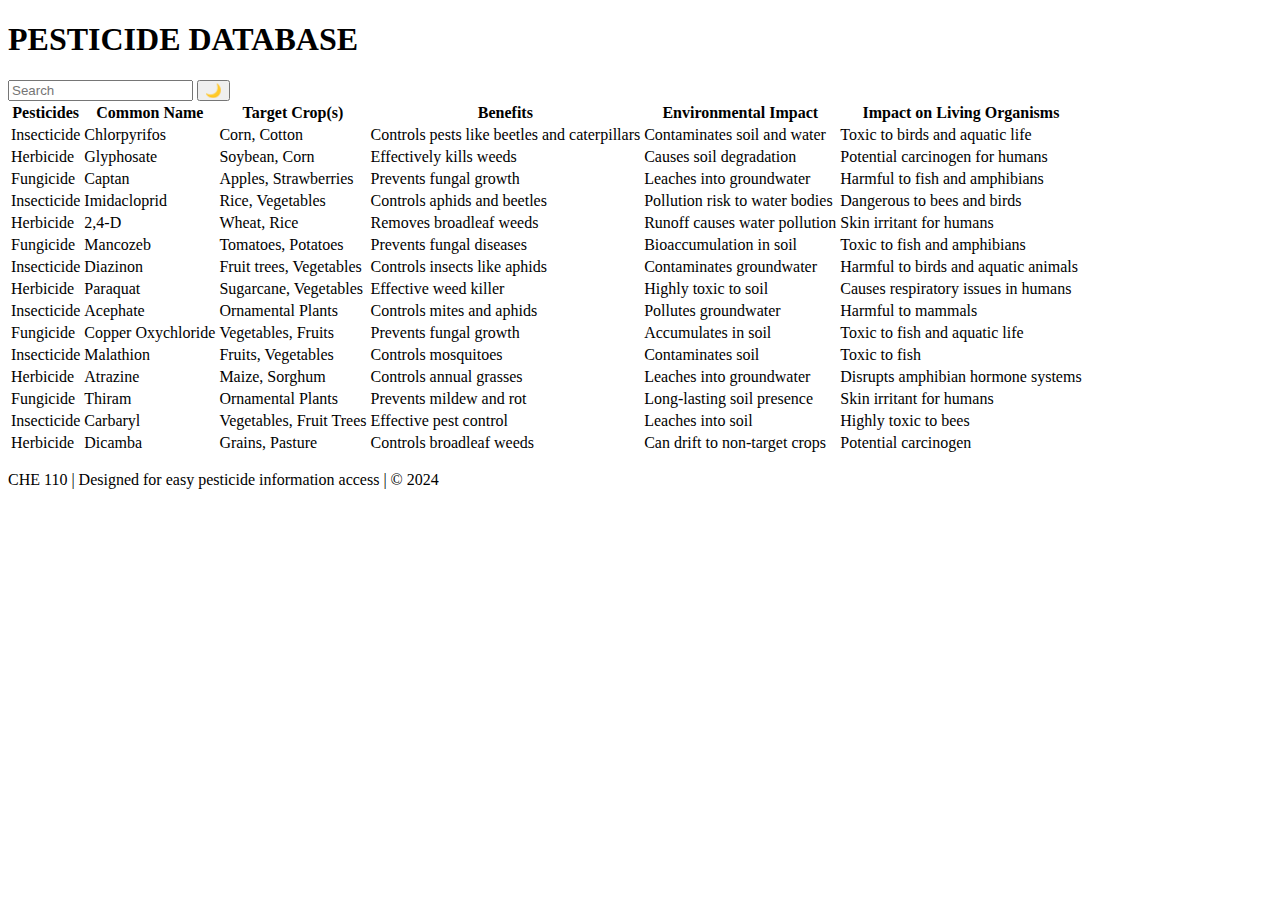
==== index.html @ 9d792dbb "added index.html" ====
<!DOCTYPE html>
<html lang="en">

<head>
    <meta charset="UTF-8">
    <meta name="viewport" content="width=device-width, initial-scale=1.0">
    <title>Search Database</title>
    <link rel="stylesheet" href="style.css">
    <link href="https://fonts.googleapis.com/css2?family=Roboto:wght@400;500;700&family=Poppins:wght@300;500;700&display=swap" rel="stylesheet">
</head>

<body onload="pageLoadAnimation()">

    <header id="header">
        <div class="header-content">
            <div class="header-left">
                <h1>PESTICIDE DATABASE</h1>
            </div>
            <div class="header-right">
                <input type="text" id="search" placeholder="Search" onkeyup="filterTable()">
                <button id="theme-toggle" onclick="toggleTheme()">🌙</button>
            </div>
        </div>
    </header>

    <main id="main-content" class="container">
        <table id="pesticideTable">
            <thead>
                <tr>
                    <th>Pesticides</th>
                    <th>Common Name</th>
                    <th>Target Crop(s)</th>
                    <th>Benefits</th>
                    <th>Environmental Impact</th>
                    <th>Impact on Living Organisms</th>
                </tr>
            </thead>
            <tbody>
                <!-- Pesticide Data -->
                <tr>
                    <td>Insecticide</td>
                    <td>Chlorpyrifos</td>
                    <td>Corn, Cotton</td>
                    <td>Controls pests like beetles and caterpillars</td>
                    <td>Contaminates soil and water</td>
                    <td>Toxic to birds and aquatic life</td>
                </tr>
                <tr>
                    <td>Herbicide</td>
                    <td>Glyphosate</td>
                    <td>Soybean, Corn</td>
                    <td>Effectively kills weeds</td>
                    <td>Causes soil degradation</td>
                    <td>Potential carcinogen for humans</td>
                </tr>
                <tr>
                    <td>Fungicide</td>
                    <td>Captan</td>
                    <td>Apples, Strawberries</td>
                    <td>Prevents fungal growth</td>
                    <td>Leaches into groundwater</td>
                    <td>Harmful to fish and amphibians</td>
                </tr>
                <tr>
                    <td>Insecticide</td>
                    <td>Imidacloprid</td>
                    <td>Rice, Vegetables</td>
                    <td>Controls aphids and beetles</td>
                    <td>Pollution risk to water bodies</td>
                    <td>Dangerous to bees and birds</td>
                </tr>
                <tr>
                    <td>Herbicide</td>
                    <td>2,4-D</td>
                    <td>Wheat, Rice</td>
                    <td>Removes broadleaf weeds</td>
                    <td>Runoff causes water pollution</td>
                    <td>Skin irritant for humans</td>
                </tr>
                <tr>
                    <td>Fungicide</td>
                    <td>Mancozeb</td>
                    <td>Tomatoes, Potatoes</td>
                    <td>Prevents fungal diseases</td>
                    <td>Bioaccumulation in soil</td>
                    <td>Toxic to fish and amphibians</td>
                </tr>
                <tr>
                    <td>Insecticide</td>
                    <td>Diazinon</td>
                    <td>Fruit trees, Vegetables</td>
                    <td>Controls insects like aphids</td>
                    <td>Contaminates groundwater</td>
                    <td>Harmful to birds and aquatic animals</td>
                </tr>
                <tr>
                    <td>Herbicide</td>
                    <td>Paraquat</td>
                    <td>Sugarcane, Vegetables</td>
                    <td>Effective weed killer</td>
                    <td>Highly toxic to soil</td>
                    <td>Causes respiratory issues in humans</td>
                </tr>
                <tr>
                    <td>Insecticide</td>
                    <td>Acephate</td>
                    <td>Ornamental Plants</td>
                    <td>Controls mites and aphids</td>
                    <td>Pollutes groundwater</td>
                    <td>Harmful to mammals</td>
                </tr>
                <tr>
                    <td>Fungicide</td>
                    <td>Copper Oxychloride</td>
                    <td>Vegetables, Fruits</td>
                    <td>Prevents fungal growth</td>
                    <td>Accumulates in soil</td>
                    <td>Toxic to fish and aquatic life</td>
                </tr>
                <tr>
                    <td>Insecticide</td>
                    <td>Malathion</td>
                    <td>Fruits, Vegetables</td>
                    <td>Controls mosquitoes</td>
                    <td>Contaminates soil</td>
                    <td>Toxic to fish</td>
                </tr>
                <tr>
                    <td>Herbicide</td>
                    <td>Atrazine</td>
                    <td>Maize, Sorghum</td>
                    <td>Controls annual grasses</td>
                    <td>Leaches into groundwater</td>
                    <td>Disrupts amphibian hormone systems</td>
                </tr>
                <tr>
                    <td>Fungicide</td>
                    <td>Thiram</td>
                    <td>Ornamental Plants</td>
                    <td>Prevents mildew and rot</td>
                    <td>Long-lasting soil presence</td>
                    <td>Skin irritant for humans</td>
                </tr>
                <tr>
                    <td>Insecticide</td>
                    <td>Carbaryl</td>
                    <td>Vegetables, Fruit Trees</td>
                    <td>Effective pest control</td>
                    <td>Leaches into soil</td>
                    <td>Highly toxic to bees</td>
                </tr>
                <tr>
                    <td>Herbicide</td>
                    <td>Dicamba</td>
                    <td>Grains, Pasture</td>
                    <td>Controls broadleaf weeds</td>
                    <td>Can drift to non-target crops</td>
                    <td>Potential carcinogen</td>
                </tr>
            </tbody>
        </table>
    </main>

    <footer id="footer">
        <p>CHE 110 | Designed for easy pesticide information access | © 2024</p>
    </footer>

    <script src="script.js"></script>
</body>

</html>
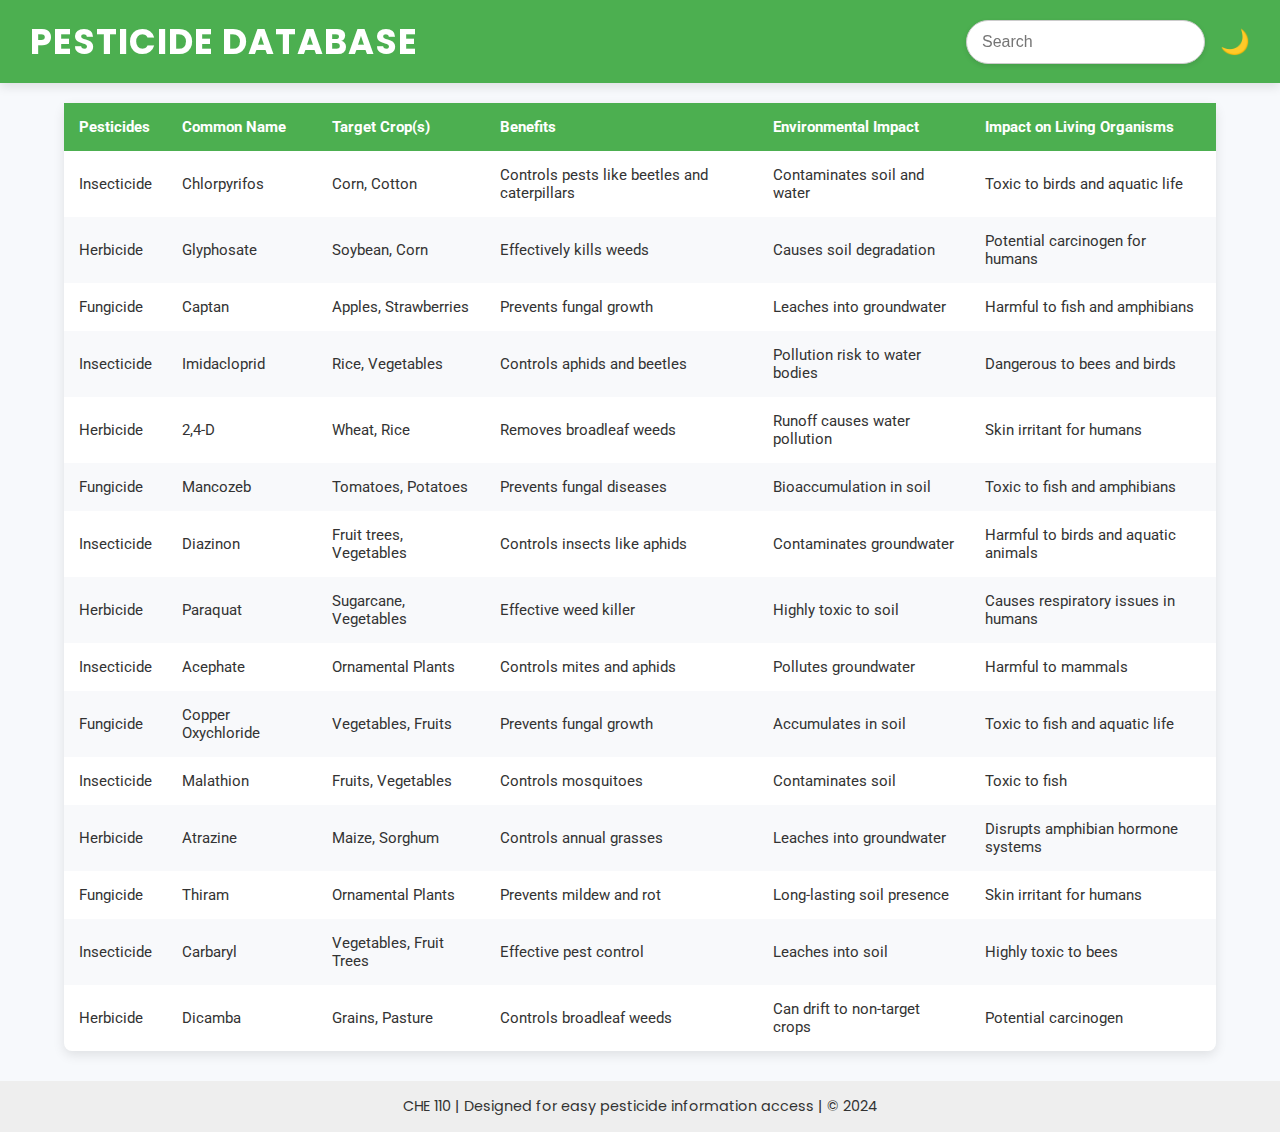
==== commit 44a92fdf: "added Index.html" ====
--- a/index.html
+++ b/index.html
@@ -5,6 +5,7 @@
     <meta charset="UTF-8">
     <meta name="viewport" content="width=device-width, initial-scale=1.0">
     <title>Search Database</title>
+    <link rel="shortcut icon" type="x-icon" href="icon.png">
     <link rel="stylesheet" href="style.css">
     <link href="https://fonts.googleapis.com/css2?family=Roboto:wght@400;500;700&family=Poppins:wght@300;500;700&display=swap" rel="stylesheet">
 </head>
--- a/style.css
+++ b/style.css
@@ -0,0 +1,210 @@
+/* General Styling */
+* {
+    box-sizing: border-box;
+    margin: 0;
+    padding: 0;
+}
+
+body {
+    background-color: #f7f9fc;
+    color: #333;
+    font-family: 'Roboto', sans-serif;
+    transition: background-color 0.3s ease;
+}
+
+body.dark-mode {
+    background-color: #181a1b;
+    color: #e3e5e8;
+}
+
+header {
+    position: sticky;
+    top: 0;
+    background-color: #4CAF50;
+    padding: 15px 30px;
+    display: flex;
+    justify-content: space-between;
+    align-items: center;
+    z-index: 10;
+    transition: background-color 0.3s ease;
+    box-shadow: 0 4px 10px rgba(0, 0, 0, 0.1);
+}
+
+header.dark-mode {
+    background-color: #2e3b34;
+}
+
+.header-content {
+    display: flex;
+    justify-content: space-between;
+    align-items: center;
+    width: 100%;
+}
+
+.header-left h1 {
+    font-family: 'Poppins', sans-serif;
+    font-size: 2.2em;
+    font-weight: 700;
+    color: white;
+    letter-spacing: 1px;
+    cursor: pointer;
+    animation: slideIn 1s ease-out;
+}
+
+@keyframes slideIn {
+    from {
+        opacity: 0;
+        transform: translateX(-100%);
+    }
+
+    to {
+        opacity: 1;
+        transform: translateX(0);
+    }
+}
+
+.header-right {
+    display: flex;
+    align-items: center;
+}
+
+.header-right input {
+    padding: 12px 15px;
+    font-size: 1em;
+    margin-right: 15px;
+    border-radius: 25px;
+    border: 1px solid #ccc;
+    background-color: #fff;
+    color: #333;
+    box-shadow: 0 2px 5px rgba(0, 0, 0, 0.1);
+    transition: all 0.3s ease;
+    outline: none;
+}
+
+.header-right input:focus {
+    background-color: #f1f1f1;
+    border-color: #4CAF50;
+    transform: scale(1.05);
+}
+
+.header-right button {
+    background: none;
+    border: none;
+    cursor: pointer;
+    font-size: 1.5em;
+    color: white;
+    transition: color 0.3s ease;
+}
+
+.header-right button:hover {
+    color: #4CAF50;
+}
+
+#theme-toggle:hover {
+    opacity: 0.8;
+}
+
+/* Table Styling */
+table {
+    width: 90%;
+    max-width: 1200px;
+    margin: 20px auto;
+    border-collapse: collapse;
+    background-color: #fff;
+    box-shadow: 0 4px 12px rgba(0, 0, 0, 0.1);
+    border-radius: 8px;
+    animation: fadeIn 1.2s ease;
+}
+
+body.dark-mode table {
+    background-color: #2c2f33;
+}
+
+table thead {
+    background-color: #4CAF50;
+    color: #fff;
+}
+
+table th,
+table td {
+    padding: 15px;
+    text-align: left;
+    font-size: 0.95em;
+    font-family: 'Roboto', sans-serif;
+}
+
+table th {
+    font-weight: 700;
+}
+
+table tr {
+    transition: background 0.3s ease;
+}
+
+table tr:hover {
+    background-color: #f1f5ff;
+}
+
+body.dark-mode table tr:hover {
+    background-color: #36393f;
+}
+
+table tbody tr:nth-child(even) {
+    background-color: #f8f9fb;
+}
+
+body.dark-mode table tbody tr:nth-child(even) {
+    background-color: #23272a;
+}
+
+/* Footer */
+footer {
+    margin-top: 30px;
+    padding: 15px;
+    text-align: center;
+    background-color: #eee;
+    color: #333;
+    font-size: 0.9em;
+    font-family: 'Poppins', sans-serif;
+    transition: background-color 0.3s ease;
+}
+
+body.dark-mode footer {
+    background-color: #2f3136;
+    color: #aaa;
+}
+
+/* Animations */
+@keyframes fadeIn {
+    from {
+        opacity: 0;
+        transform: translateY(10px);
+    }
+
+    to {
+        opacity: 1;
+        transform: translateY(0);
+    }
+}
+
+/* Button Styling */
+.btn {
+    padding: 12px 20px;
+    background-color: #4CAF50;
+    color: white;
+    border: none;
+    border-radius: 30px;
+    cursor: pointer;
+    font-size: 1em;
+    transition: background-color 0.3s ease, transform 0.2s ease;
+}
+
+.btn:hover {
+    background-color: #45a049;
+    transform: scale(1.05);
+}
+
+.btn:focus {
+    outline: none;
+    box-shadow: 0 0 10px rgba(0, 128, 0, 0.6);
+}
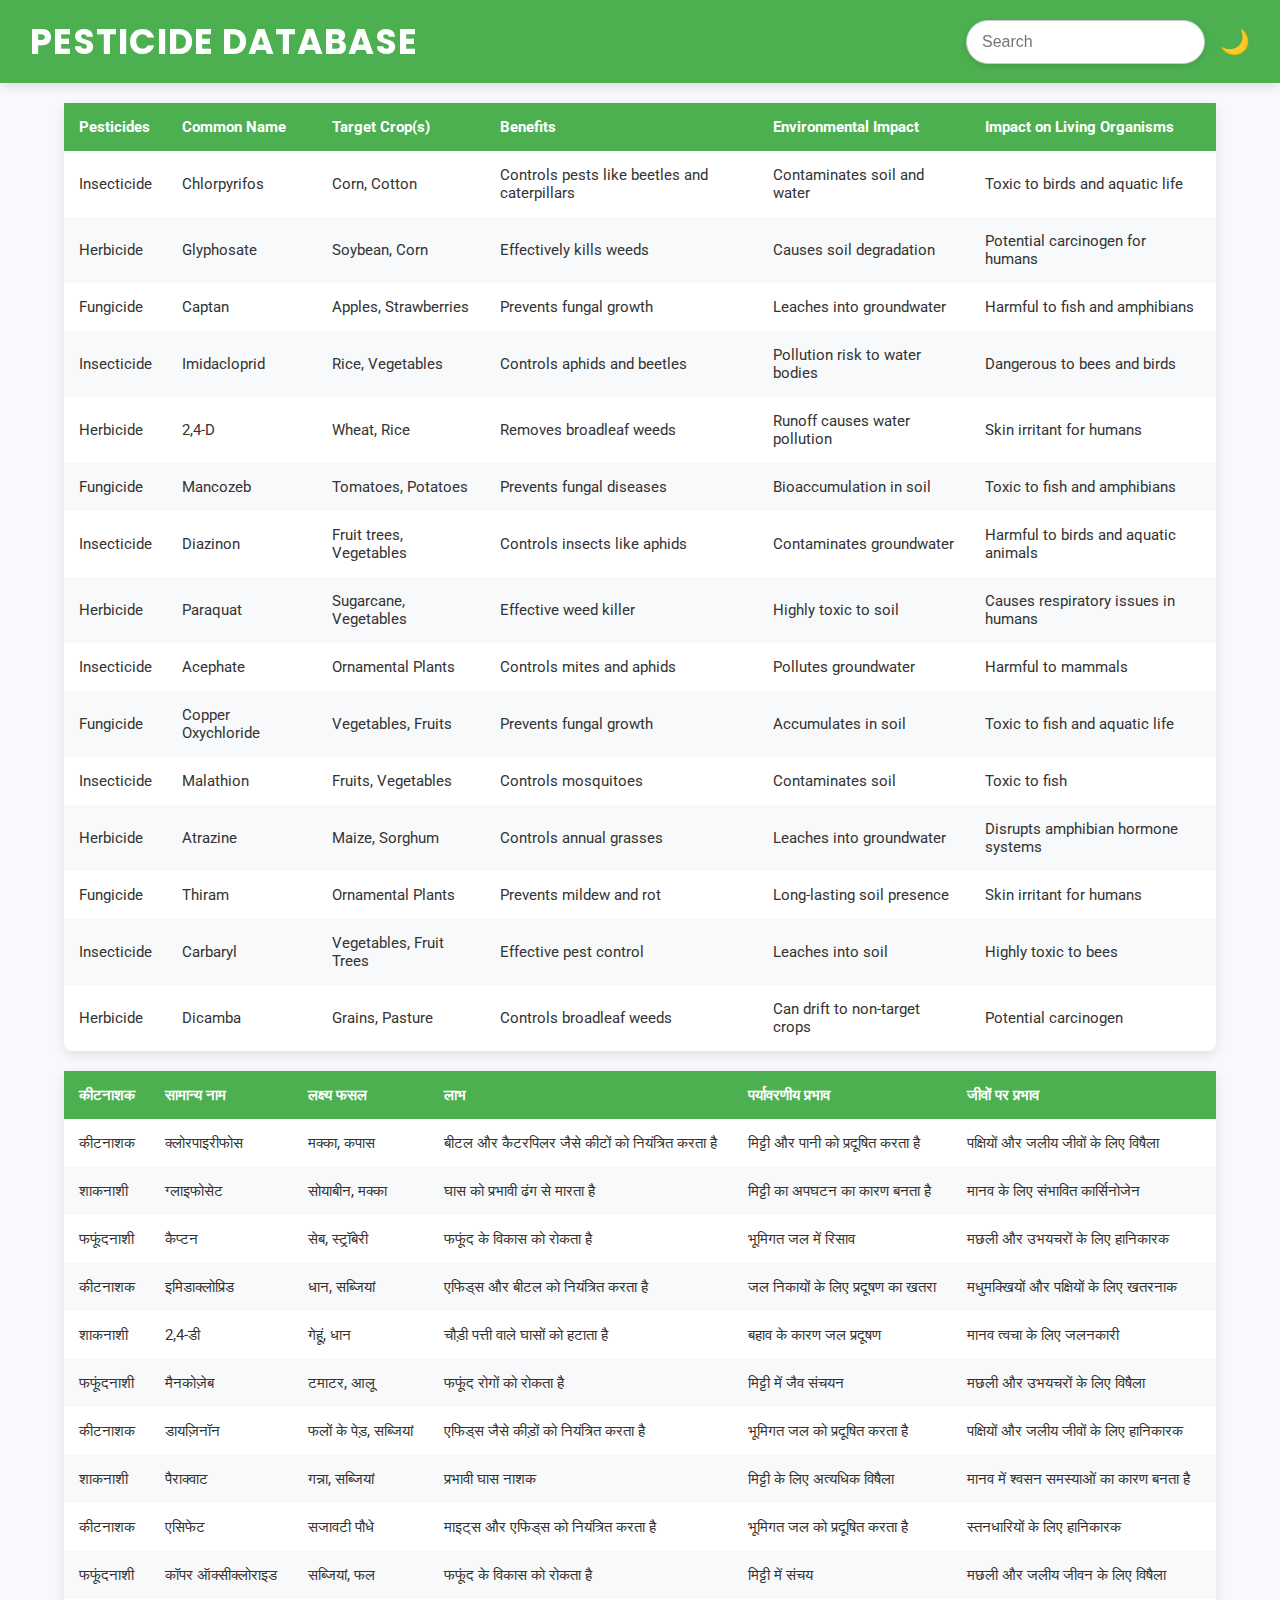
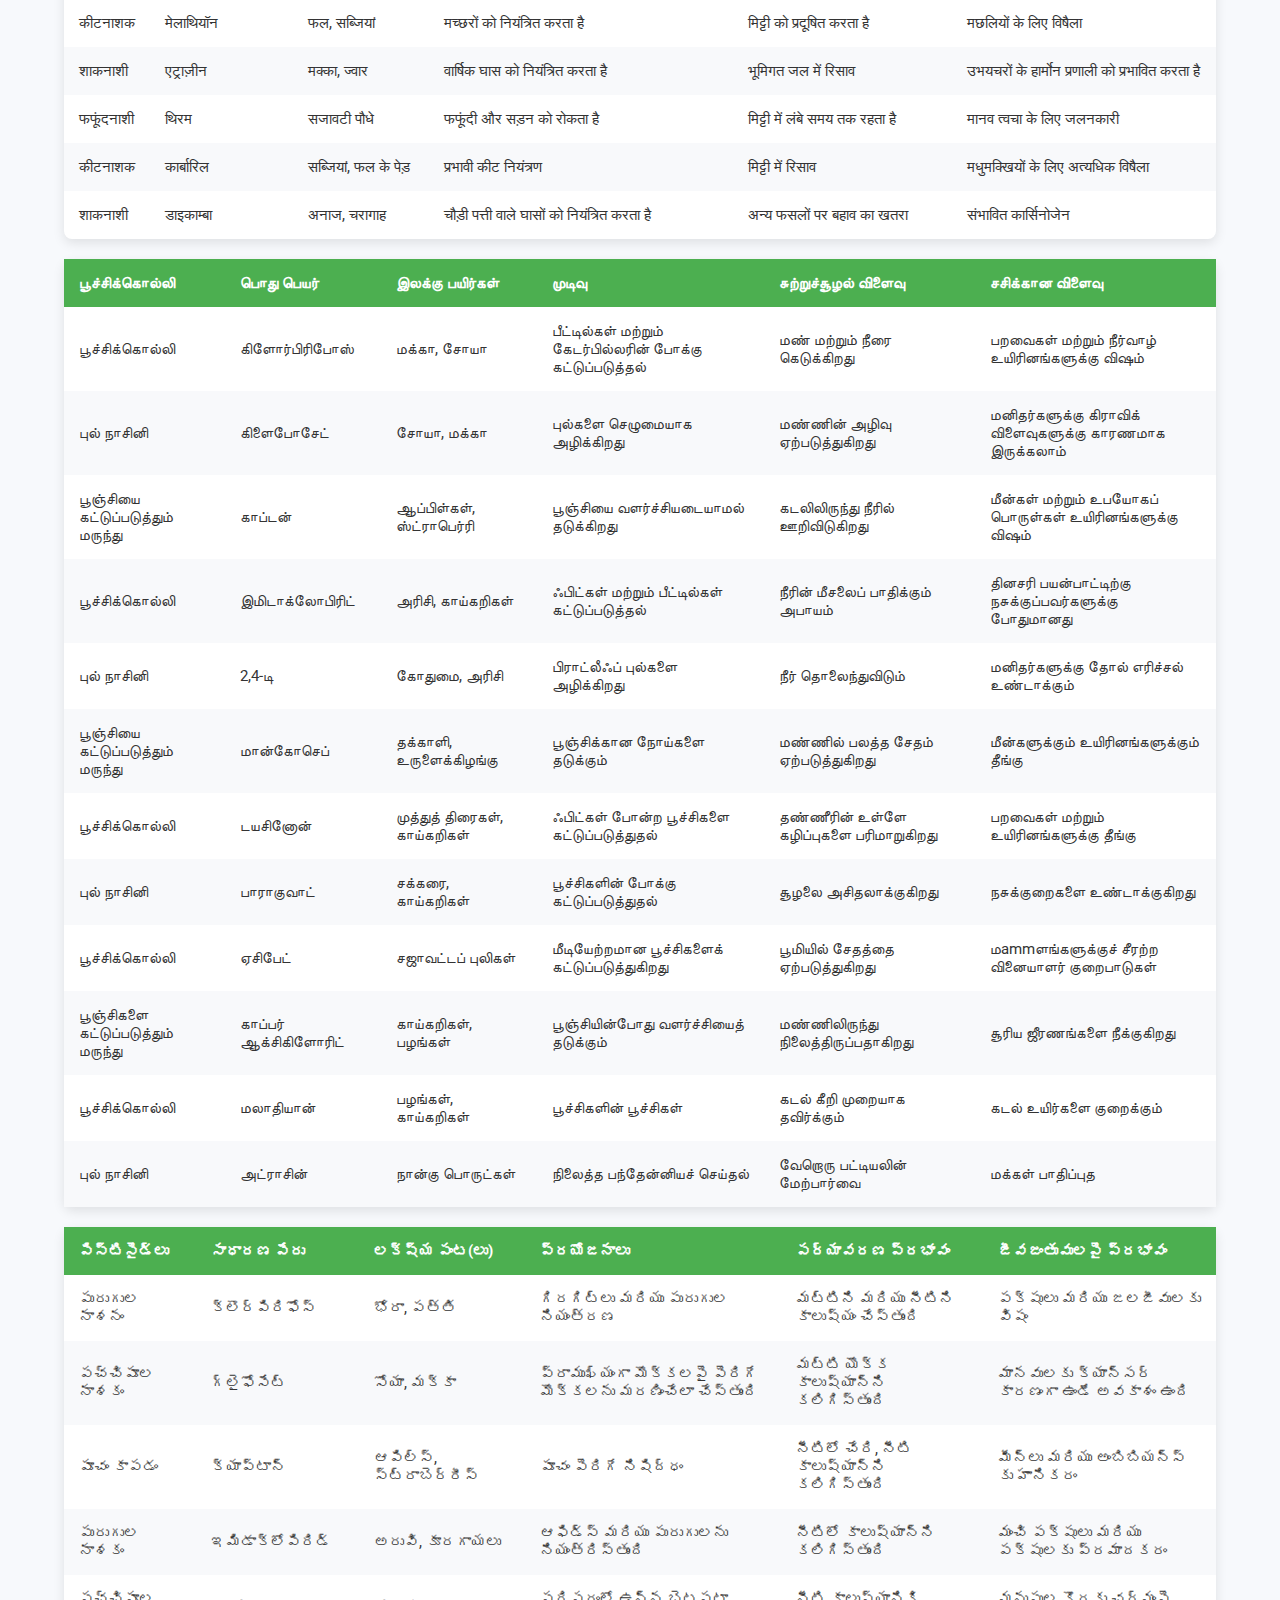
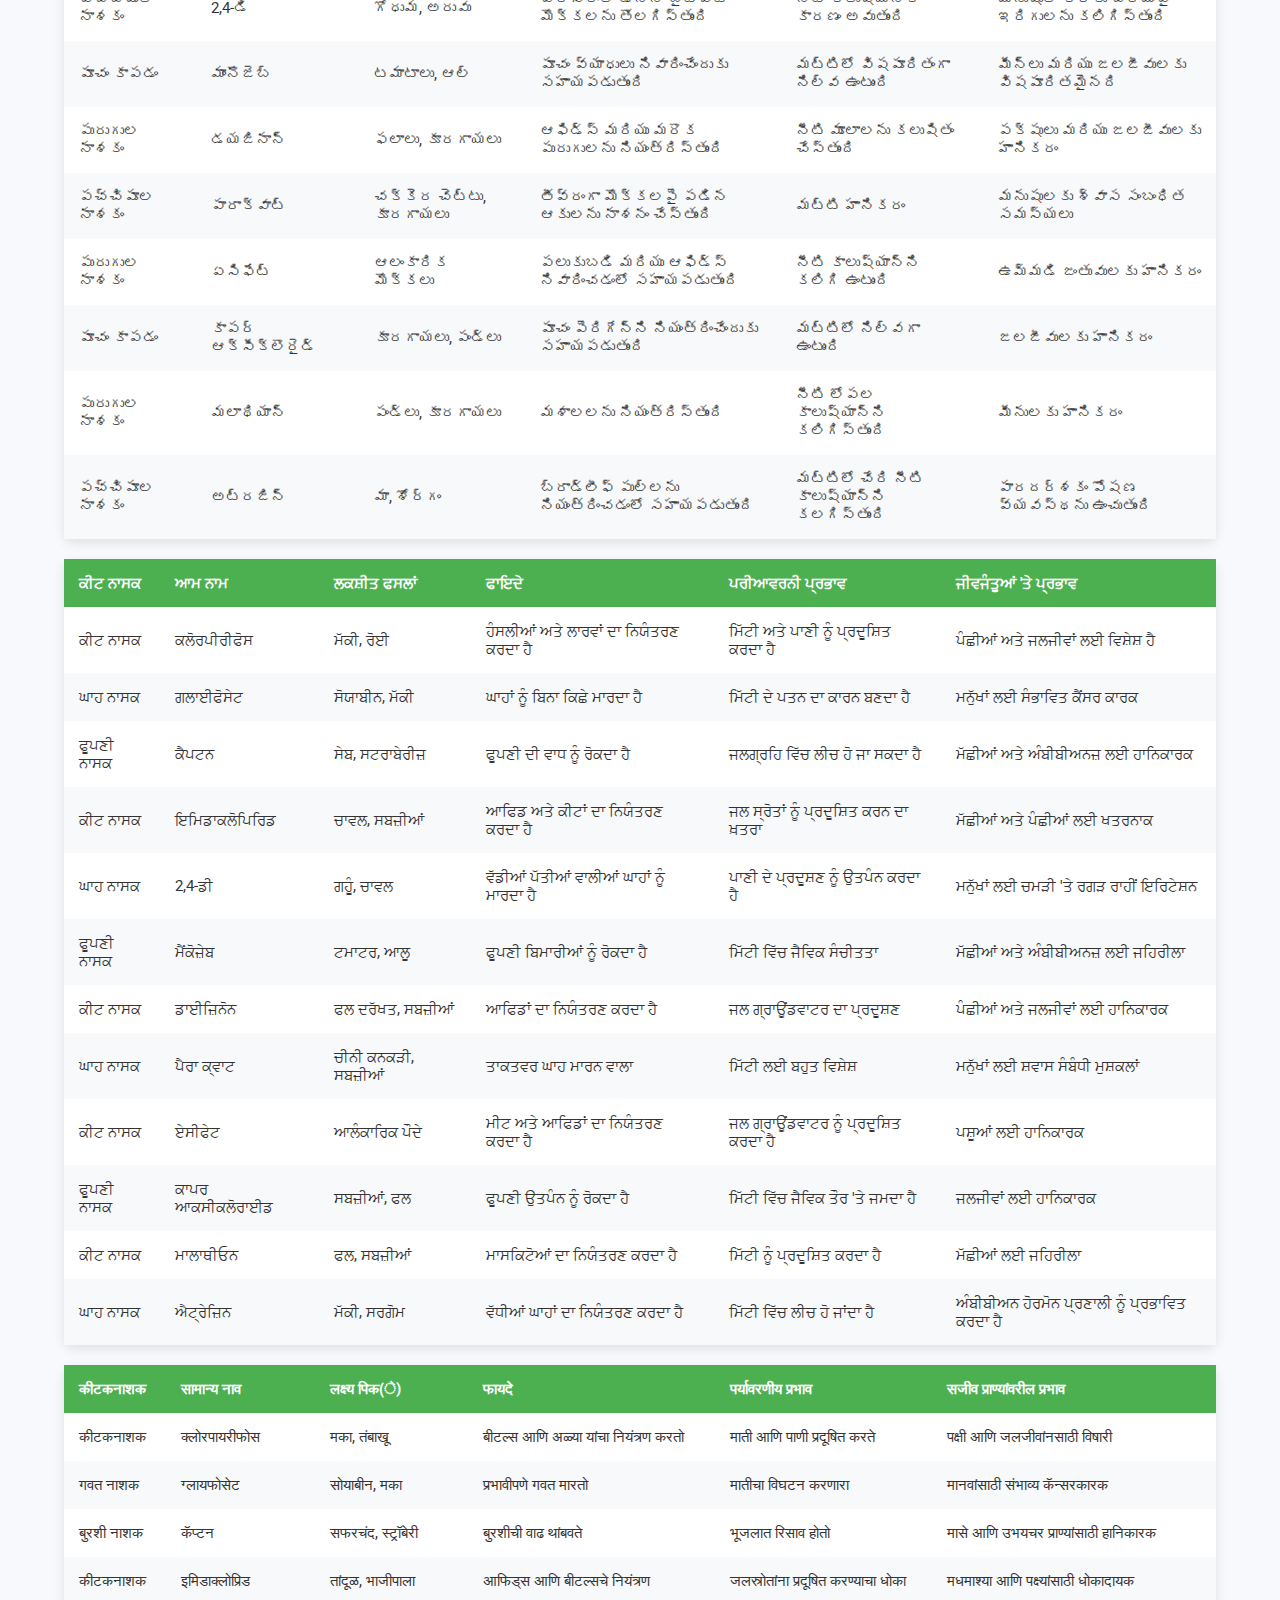
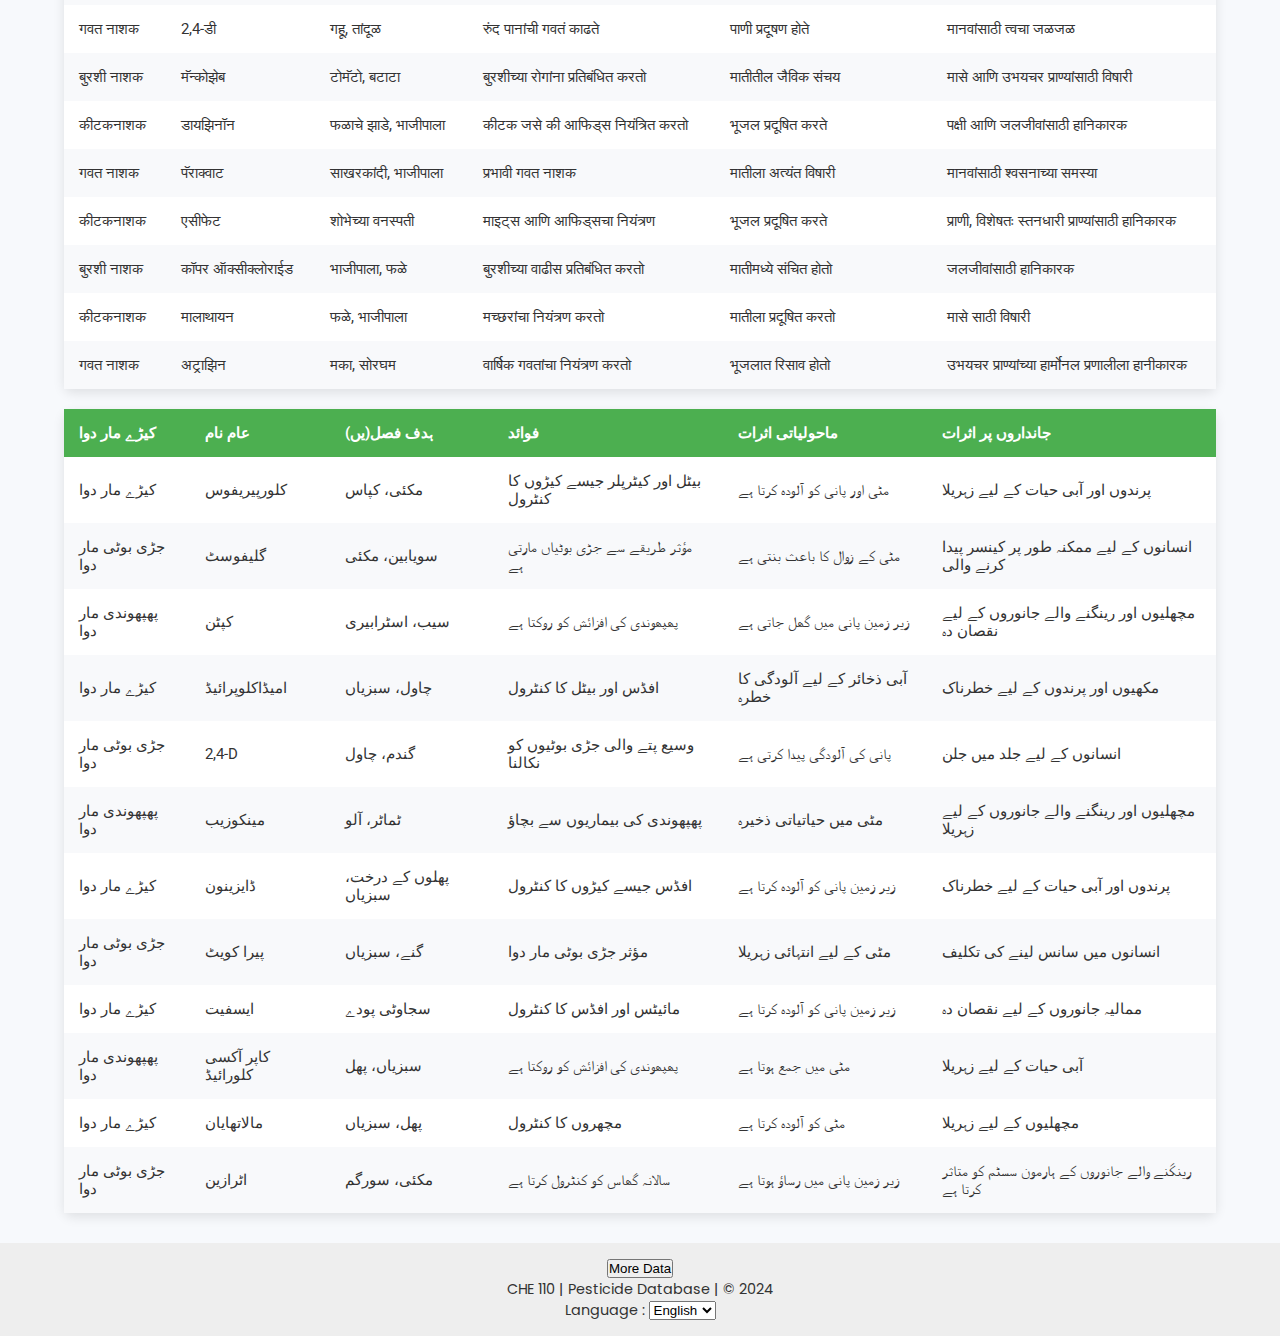
==== commit 2eb5150b: "added Index.html" ====
--- a/index.html
+++ b/index.html
@@ -2,20 +2,20 @@
 <html lang="en">
 
 <head>
+    <meta charset="UTF-8">
     <meta charset="UTF-8">
     <meta name="viewport" content="width=device-width, initial-scale=1.0">
     <title>Search Database</title>
-    <link rel="shortcut icon" type="x-icon" href="icon.png">
     <link rel="stylesheet" href="style.css">
     <link href="https://fonts.googleapis.com/css2?family=Roboto:wght@400;500;700&family=Poppins:wght@300;500;700&display=swap" rel="stylesheet">
 </head>
 
-<body onload="pageLoadAnimation()">
+<body onload="showLanguageSection('en'); pageLoadAnimation()">
 
     <header id="header">
         <div class="header-content">
             <div class="header-left">
-                <h1>PESTICIDE DATABASE</h1>
+                <h1 id="page-title">PESTICIDE DATABASE</h1>
             </div>
             <div class="header-right">
                 <input type="text" id="search" placeholder="Search" onkeyup="filterTable()">
@@ -25,145 +25,877 @@
     </header>
 
     <main id="main-content" class="container">
-        <table id="pesticideTable">
-            <thead>
-                <tr>
-                    <th>Pesticides</th>
-                    <th>Common Name</th>
-                    <th>Target Crop(s)</th>
-                    <th>Benefits</th>
-                    <th>Environmental Impact</th>
-                    <th>Impact on Living Organisms</th>
-                </tr>
-            </thead>
-            <tbody>
-                <!-- Pesticide Data -->
-                <tr>
-                    <td>Insecticide</td>
-                    <td>Chlorpyrifos</td>
-                    <td>Corn, Cotton</td>
-                    <td>Controls pests like beetles and caterpillars</td>
-                    <td>Contaminates soil and water</td>
-                    <td>Toxic to birds and aquatic life</td>
-                </tr>
-                <tr>
-                    <td>Herbicide</td>
-                    <td>Glyphosate</td>
-                    <td>Soybean, Corn</td>
-                    <td>Effectively kills weeds</td>
-                    <td>Causes soil degradation</td>
-                    <td>Potential carcinogen for humans</td>
-                </tr>
-                <tr>
-                    <td>Fungicide</td>
-                    <td>Captan</td>
-                    <td>Apples, Strawberries</td>
-                    <td>Prevents fungal growth</td>
-                    <td>Leaches into groundwater</td>
-                    <td>Harmful to fish and amphibians</td>
-                </tr>
-                <tr>
-                    <td>Insecticide</td>
-                    <td>Imidacloprid</td>
-                    <td>Rice, Vegetables</td>
-                    <td>Controls aphids and beetles</td>
-                    <td>Pollution risk to water bodies</td>
-                    <td>Dangerous to bees and birds</td>
-                </tr>
-                <tr>
-                    <td>Herbicide</td>
-                    <td>2,4-D</td>
-                    <td>Wheat, Rice</td>
-                    <td>Removes broadleaf weeds</td>
-                    <td>Runoff causes water pollution</td>
-                    <td>Skin irritant for humans</td>
-                </tr>
-                <tr>
-                    <td>Fungicide</td>
-                    <td>Mancozeb</td>
-                    <td>Tomatoes, Potatoes</td>
-                    <td>Prevents fungal diseases</td>
-                    <td>Bioaccumulation in soil</td>
-                    <td>Toxic to fish and amphibians</td>
-                </tr>
-                <tr>
-                    <td>Insecticide</td>
-                    <td>Diazinon</td>
-                    <td>Fruit trees, Vegetables</td>
-                    <td>Controls insects like aphids</td>
-                    <td>Contaminates groundwater</td>
-                    <td>Harmful to birds and aquatic animals</td>
-                </tr>
-                <tr>
-                    <td>Herbicide</td>
-                    <td>Paraquat</td>
-                    <td>Sugarcane, Vegetables</td>
-                    <td>Effective weed killer</td>
-                    <td>Highly toxic to soil</td>
-                    <td>Causes respiratory issues in humans</td>
-                </tr>
-                <tr>
-                    <td>Insecticide</td>
-                    <td>Acephate</td>
-                    <td>Ornamental Plants</td>
-                    <td>Controls mites and aphids</td>
-                    <td>Pollutes groundwater</td>
-                    <td>Harmful to mammals</td>
-                </tr>
-                <tr>
-                    <td>Fungicide</td>
-                    <td>Copper Oxychloride</td>
-                    <td>Vegetables, Fruits</td>
-                    <td>Prevents fungal growth</td>
-                    <td>Accumulates in soil</td>
-                    <td>Toxic to fish and aquatic life</td>
-                </tr>
-                <tr>
-                    <td>Insecticide</td>
-                    <td>Malathion</td>
-                    <td>Fruits, Vegetables</td>
-                    <td>Controls mosquitoes</td>
-                    <td>Contaminates soil</td>
-                    <td>Toxic to fish</td>
-                </tr>
-                <tr>
-                    <td>Herbicide</td>
-                    <td>Atrazine</td>
-                    <td>Maize, Sorghum</td>
-                    <td>Controls annual grasses</td>
-                    <td>Leaches into groundwater</td>
-                    <td>Disrupts amphibian hormone systems</td>
-                </tr>
-                <tr>
-                    <td>Fungicide</td>
-                    <td>Thiram</td>
-                    <td>Ornamental Plants</td>
-                    <td>Prevents mildew and rot</td>
-                    <td>Long-lasting soil presence</td>
-                    <td>Skin irritant for humans</td>
-                </tr>
-                <tr>
-                    <td>Insecticide</td>
-                    <td>Carbaryl</td>
-                    <td>Vegetables, Fruit Trees</td>
-                    <td>Effective pest control</td>
-                    <td>Leaches into soil</td>
-                    <td>Highly toxic to bees</td>
-                </tr>
-                <tr>
-                    <td>Herbicide</td>
-                    <td>Dicamba</td>
-                    <td>Grains, Pasture</td>
-                    <td>Controls broadleaf weeds</td>
-                    <td>Can drift to non-target crops</td>
-                    <td>Potential carcinogen</td>
-                </tr>
-            </tbody>
-        </table>
+        <!-- English Section -->
+        <div id="section-en" class="language-section active">
+            <table>
+                <thead>
+                    <tr>
+                        <th>Pesticides</th>
+                        <th>Common Name</th>
+                        <th>Target Crop(s)</th>
+                        <th>Benefits</th>
+                        <th>Environmental Impact</th>
+                        <th>Impact on Living Organisms</th>
+                    </tr>
+                </thead>
+                <tbody>
+                    <!-- Pesticide Data -->
+                    <tr>
+                        <td>Insecticide</td>
+                        <td>Chlorpyrifos</td>
+                        <td>Corn, Cotton</td>
+                        <td>Controls pests like beetles and caterpillars</td>
+                        <td>Contaminates soil and water</td>
+                        <td>Toxic to birds and aquatic life</td>
+                    </tr>
+                    <tr>
+                        <td>Herbicide</td>
+                        <td>Glyphosate</td>
+                        <td>Soybean, Corn</td>
+                        <td>Effectively kills weeds</td>
+                        <td>Causes soil degradation</td>
+                        <td>Potential carcinogen for humans</td>
+                    </tr>
+                    <tr>
+                        <td>Fungicide</td>
+                        <td>Captan</td>
+                        <td>Apples, Strawberries</td>
+                        <td>Prevents fungal growth</td>
+                        <td>Leaches into groundwater</td>
+                        <td>Harmful to fish and amphibians</td>
+                    </tr>
+                    <tr>
+                        <td>Insecticide</td>
+                        <td>Imidacloprid</td>
+                        <td>Rice, Vegetables</td>
+                        <td>Controls aphids and beetles</td>
+                        <td>Pollution risk to water bodies</td>
+                        <td>Dangerous to bees and birds</td>
+                    </tr>
+                    <tr>
+                        <td>Herbicide</td>
+                        <td>2,4-D</td>
+                        <td>Wheat, Rice</td>
+                        <td>Removes broadleaf weeds</td>
+                        <td>Runoff causes water pollution</td>
+                        <td>Skin irritant for humans</td>
+                    </tr>
+                    <tr>
+                        <td>Fungicide</td>
+                        <td>Mancozeb</td>
+                        <td>Tomatoes, Potatoes</td>
+                        <td>Prevents fungal diseases</td>
+                        <td>Bioaccumulation in soil</td>
+                        <td>Toxic to fish and amphibians</td>
+                    </tr>
+                    <tr>
+                        <td>Insecticide</td>
+                        <td>Diazinon</td>
+                        <td>Fruit trees, Vegetables</td>
+                        <td>Controls insects like aphids</td>
+                        <td>Contaminates groundwater</td>
+                        <td>Harmful to birds and aquatic animals</td>
+                    </tr>
+                    <tr>
+                        <td>Herbicide</td>
+                        <td>Paraquat</td>
+                        <td>Sugarcane, Vegetables</td>
+                        <td>Effective weed killer</td>
+                        <td>Highly toxic to soil</td>
+                        <td>Causes respiratory issues in humans</td>
+                    </tr>
+                    <tr>
+                        <td>Insecticide</td>
+                        <td>Acephate</td>
+                        <td>Ornamental Plants</td>
+                        <td>Controls mites and aphids</td>
+                        <td>Pollutes groundwater</td>
+                        <td>Harmful to mammals</td>
+                    </tr>
+                    <tr>
+                        <td>Fungicide</td>
+                        <td>Copper Oxychloride</td>
+                        <td>Vegetables, Fruits</td>
+                        <td>Prevents fungal growth</td>
+                        <td>Accumulates in soil</td>
+                        <td>Toxic to fish and aquatic life</td>
+                    </tr>
+                    <tr>
+                        <td>Insecticide</td>
+                        <td>Malathion</td>
+                        <td>Fruits, Vegetables</td>
+                        <td>Controls mosquitoes</td>
+                        <td>Contaminates soil</td>
+                        <td>Toxic to fish</td>
+                    </tr>
+                    <tr>
+                        <td>Herbicide</td>
+                        <td>Atrazine</td>
+                        <td>Maize, Sorghum</td>
+                        <td>Controls annual grasses</td>
+                        <td>Leaches into groundwater</td>
+                        <td>Disrupts amphibian hormone systems</td>
+                    </tr>
+                    <tr>
+                        <td>Fungicide</td>
+                        <td>Thiram</td>
+                        <td>Ornamental Plants</td>
+                        <td>Prevents mildew and rot</td>
+                        <td>Long-lasting soil presence</td>
+                        <td>Skin irritant for humans</td>
+                    </tr>
+                    <tr>
+                        <td>Insecticide</td>
+                        <td>Carbaryl</td>
+                        <td>Vegetables, Fruit Trees</td>
+                        <td>Effective pest control</td>
+                        <td>Leaches into soil</td>
+                        <td>Highly toxic to bees</td>
+                    </tr>
+                    <tr>
+                        <td>Herbicide</td>
+                        <td>Dicamba</td>
+                        <td>Grains, Pasture</td>
+                        <td>Controls broadleaf weeds</td>
+                        <td>Can drift to non-target crops</td>
+                        <td>Potential carcinogen</td>
+                    </tr>
+                </tbody>
+            </table>
+        </div>
+
+        <!-- Hindi Section -->
+        <div id="section-hi" class="language-section">
+            <table>
+                <thead>
+                    <tr>
+                        <th>कीटनाशक</th>
+                        <th>सामान्य नाम</th>
+                        <th>लक्ष्य फसल</th>
+                        <th>लाभ</th>
+                        <th>पर्यावरणीय प्रभाव</th>
+                        <th>जीवों पर प्रभाव</th>
+                    </tr>
+                </thead>
+                <tbody>
+                    <!-- Pesticide Data in Hindi -->
+                    <tr>
+                        <td>कीटनाशक</td>
+                        <td>क्लोरपाइरीफोस</td>
+                        <td>मक्का, कपास</td>
+                        <td>बीटल और कैटरपिलर जैसे कीटों को नियंत्रित करता है</td>
+                        <td>मिट्टी और पानी को प्रदूषित करता है</td>
+                        <td>पक्षियों और जलीय जीवों के लिए विषैला</td>
+                    </tr>
+                    <tr>
+                        <td>शाकनाशी</td>
+                        <td>ग्लाइफोसेट</td>
+                        <td>सोयाबीन, मक्का</td>
+                        <td>घास को प्रभावी ढंग से मारता है</td>
+                        <td>मिट्टी का अपघटन का कारण बनता है</td>
+                        <td>मानव के लिए संभावित कार्सिनोजेन</td>
+                    </tr>
+                    <tr>
+                        <td>फफूंदनाशी</td>
+                        <td>कैप्टन</td>
+                        <td>सेब, स्ट्रॉबेरी</td>
+                        <td>फफूंद के विकास को रोकता है</td>
+                        <td>भूमिगत जल में रिसाव</td>
+                        <td>मछली और उभयचरों के लिए हानिकारक</td>
+                    </tr>
+                    <tr>
+                        <td>कीटनाशक</td>
+                        <td>इमिडाक्लोप्रिड</td>
+                        <td>धान, सब्जियां</td>
+                        <td>एफिड्स और बीटल को नियंत्रित करता है</td>
+                        <td>जल निकायों के लिए प्रदूषण का खतरा</td>
+                        <td>मधुमक्खियों और पक्षियों के लिए खतरनाक</td>
+                    </tr>
+                    <tr>
+                        <td>शाकनाशी</td>
+                        <td>2,4-डी</td>
+                        <td>गेहूं, धान</td>
+                        <td>चौड़ी पत्ती वाले घासों को हटाता है</td>
+                        <td>बहाव के कारण जल प्रदूषण</td>
+                        <td>मानव त्वचा के लिए जलनकारी</td>
+                    </tr>
+                    <tr>
+                        <td>फफूंदनाशी</td>
+                        <td>मैनकोज़ेब</td>
+                        <td>टमाटर, आलू</td>
+                        <td>फफूंद रोगों को रोकता है</td>
+                        <td>मिट्टी में जैव संचयन</td>
+                        <td>मछली और उभयचरों के लिए विषैला</td>
+                    </tr>
+                    <tr>
+                        <td>कीटनाशक</td>
+                        <td>डायज़िनॉन</td>
+                        <td>फलों के पेड़, सब्जियां</td>
+                        <td>एफिड्स जैसे कीड़ों को नियंत्रित करता है</td>
+                        <td>भूमिगत जल को प्रदूषित करता है</td>
+                        <td>पक्षियों और जलीय जीवों के लिए हानिकारक</td>
+                    </tr>
+                    <tr>
+                        <td>शाकनाशी</td>
+                        <td>पैराक्वाट</td>
+                        <td>गन्ना, सब्जियां</td>
+                        <td>प्रभावी घास नाशक</td>
+                        <td>मिट्टी के लिए अत्यधिक विषैला</td>
+                        <td>मानव में श्वसन समस्याओं का कारण बनता है</td>
+                    </tr>
+                    <tr>
+                        <td>कीटनाशक</td>
+                        <td>एसिफेट</td>
+                        <td>सजावटी पौधे</td>
+                        <td>माइट्स और एफिड्स को नियंत्रित करता है</td>
+                        <td>भूमिगत जल को प्रदूषित करता है</td>
+                        <td>स्तनधारियों के लिए हानिकारक</td>
+                    </tr>
+                    <tr>
+                        <td>फफूंदनाशी</td>
+                        <td>कॉपर ऑक्सीक्लोराइड</td>
+                        <td>सब्जियां, फल</td>
+                        <td>फफूंद के विकास को रोकता है</td>
+                        <td>मिट्टी में संचय</td>
+                        <td>मछली और जलीय जीवन के लिए विषैला</td>
+                    </tr>
+                    <tr>
+                        <td>कीटनाशक</td>
+                        <td>मेलाथियॉन</td>
+                        <td>फल, सब्जियां</td>
+                        <td>मच्छरों को नियंत्रित करता है</td>
+                        <td>मिट्टी को प्रदूषित करता है</td>
+                        <td>मछलियों के लिए विषैला</td>
+                    </tr>
+                    <tr>
+                        <td>शाकनाशी</td>
+                        <td>एट्राज़ीन</td>
+                        <td>मक्का, ज्वार</td>
+                        <td>वार्षिक घास को नियंत्रित करता है</td>
+                        <td>भूमिगत जल में रिसाव</td>
+                        <td>उभयचरों के हार्मोन प्रणाली को प्रभावित करता है</td>
+                    </tr>
+                    <tr>
+                        <td>फफूंदनाशी</td>
+                        <td>थिरम</td>
+                        <td>सजावटी पौधे</td>
+                        <td>फफूंदी और सड़न को रोकता है</td>
+                        <td>मिट्टी में लंबे समय तक रहता है</td>
+                        <td>मानव त्वचा के लिए जलनकारी</td>
+                    </tr>
+                    <tr>
+                        <td>कीटनाशक</td>
+                        <td>कार्बारिल</td>
+                        <td>सब्जियां, फल के पेड़</td>
+                        <td>प्रभावी कीट नियंत्रण</td>
+                        <td>मिट्टी में रिसाव</td>
+                        <td>मधुमक्खियों के लिए अत्यधिक विषैला</td>
+                    </tr>
+                    <tr>
+                        <td>शाकनाशी</td>
+                        <td>डाइकाम्बा</td>
+                        <td>अनाज, चरागाह</td>
+                        <td>चौड़ी पत्ती वाले घासों को नियंत्रित करता है</td>
+                        <td>अन्य फसलों पर बहाव का खतरा</td>
+                        <td>संभावित कार्सिनोजेन</td>
+                    </tr>
+                </tbody>
+            </table>
+        </div>
+
+        <!-- Tamil Section -->
+        <div id="section-ta" class="language-section">
+            <table>
+                <thead>
+                    <tr>
+                        <th>பூச்சிக்கொல்லி</th>
+                        <th>பொது பெயர்</th>
+                        <th>இலக்கு பயிர்கள்</th>
+                        <th>முடிவு</th>
+                        <th>சுற்றுச்சூழல் விளைவு</th>
+                        <th>சசிக்கான விளைவு</th>
+                    </tr>
+                </thead>
+                <tbody>
+                    <!-- Pesticide Data in Tamil -->
+                    <tr>
+                        <td>பூச்சிக்கொல்லி</td>
+                        <td>கிளோர்பிரிபோஸ்</td>
+                        <td>மக்கா, சோயா</td>
+                        <td>பீட்டில்கள் மற்றும் கேடர்பில்லரின் போக்கு கட்டுப்படுத்தல்</td>
+                        <td>மண் மற்றும் நீரை கெடுக்கிறது</td>
+                        <td>பறவைகள் மற்றும் நீர்வாழ் உயிரினங்களுக்கு விஷம்</td>
+                    </tr>
+                    <tr>
+                        <td>புல் நாசினி</td>
+                        <td>கிளைபோசேட்</td>
+                        <td>சோயா, மக்கா</td>
+                        <td>புல்களை செழுமையாக அழிக்கிறது</td>
+                        <td>மண்ணின் அழிவு ஏற்படுத்துகிறது</td>
+                        <td>மனிதர்களுக்கு கிராவிக் விளைவுகளுக்கு காரணமாக இருக்கலாம்</td>
+                    </tr>
+                    <tr>
+                        <td>பூஞ்சியை கட்டுப்படுத்தும் மருந்து</td>
+                        <td>காப்டன்</td>
+                        <td>ஆப்பிள்கள், ஸ்ட்ராபெர்ரி</td>
+                        <td>பூஞ்சியை வளர்ச்சியடையாமல் தடுக்கிறது</td>
+                        <td>கடலிலிருந்து நீரில் ஊறிவிடுகிறது</td>
+                        <td>மீன்கள் மற்றும் உபயோகப் பொருள்கள் உயிரினங்களுக்கு விஷம்</td>
+                    </tr>
+                    <tr>
+                        <td>பூச்சிக்கொல்லி</td>
+                        <td>இமிடாக்லோபிரிட்</td>
+                        <td>அரிசி, காய்கறிகள்</td>
+                        <td>ஃபிட்கள் மற்றும் பீட்டில்கள் கட்டுப்படுத்தல்</td>
+                        <td>நீரின் மீசலைப் பாதிக்கும் அபாயம்</td>
+                        <td>தினசரி பயன்பாட்டிற்கு நசுக்குப்பவர்களுக்கு போதுமானது</td>
+                    </tr>
+                    <tr>
+                        <td>புல் நாசினி</td>
+                        <td>2,4-டி</td>
+                        <td>கோதுமை, அரிசி</td>
+                        <td>பிராட்லீஃப் புல்களை அழிக்கிறது</td>
+                        <td>நீர் தொலைந்துவிடும்</td>
+                        <td>மனிதர்களுக்கு தோல் எரிச்சல் உண்டாக்கும்</td>
+                    </tr>
+                    <tr>
+                        <td>பூஞ்சியை கட்டுப்படுத்தும் மருந்து</td>
+                        <td>மான்கோசெப்</td>
+                        <td>தக்காளி, உருளைக்கிழங்கு</td>
+                        <td>பூஞ்சிக்கான நோய்களை தடுக்கும்</td>
+                        <td>மண்ணில் பலத்த சேதம் ஏற்படுத்துகிறது</td>
+                        <td>மீன்களுக்கும் உயிரினங்களுக்கும் தீங்கு</td>
+                    </tr>
+                    <tr>
+                        <td>பூச்சிக்கொல்லி</td>
+                        <td>டயசினோன்</td>
+                        <td>முத்துத் திரைகள், காய்கறிகள்</td>
+                        <td>ஃபிட்கள் போன்ற பூச்சிகளை கட்டுப்படுத்துதல்</td>
+                        <td>தண்ணீரின் உள்ளே கழிப்புகளை பரிமாறுகிறது</td>
+                        <td>பறவைகள் மற்றும் உயிரினங்களுக்கு தீங்கு</td>
+                    </tr>
+                    <tr>
+                        <td>புல் நாசினி</td>
+                        <td>பாராகுவாட்</td>
+                        <td>சக்கரை, காய்கறிகள்</td>
+                        <td>பூச்சிகளின் போக்கு கட்டுப்படுத்துதல்</td>
+                        <td>சூழலை அசிதலாக்குகிறது</td>
+                        <td>நசுக்குறைகளை உண்டாக்குகிறது</td>
+                    </tr>
+                    <tr>
+                        <td>பூச்சிக்கொல்லி</td>
+                        <td>ஏசிபேட்</td>
+                        <td>சஜாவட்டப் புலிகள்</td>
+                        <td>மீடியேற்றமான பூச்சிகளைக் கட்டுப்படுத்துகிறது</td>
+                        <td>பூமியில் சேதத்தை ஏற்படுத்துகிறது</td>
+                        <td>மammளங்களுக்குச் சீரற்ற வினையாளர் குறைபாடுகள்</td>
+                    </tr>
+                    <tr>
+                        <td>பூஞ்சிகளை கட்டுப்படுத்தும் மருந்து</td>
+                        <td>காப்பர் ஆக்சிகிளோரிட்</td>
+                        <td>காய்கறிகள், பழங்கள்</td>
+                        <td>பூஞ்சியின்போது வளர்ச்சியைத் தடுக்கும்</td>
+                        <td>மண்ணிலிருந்து நிலைத்திருப்பதாகிறது</td>
+                        <td>சூரிய ஜீரணங்களை நீக்குகிறது</td>
+                    </tr>
+                    <tr>
+                        <td>பூச்சிக்கொல்லி</td>
+                        <td>மலாதியான்</td>
+                        <td>பழங்கள், காய்கறிகள்</td>
+                        <td>பூச்சிகளின் பூச்சிகள்</td>
+                        <td>கடல் கீறி முறையாக தவிர்க்கும்</td>
+                        <td>கடல் உயிர்களை குறைக்கும்</td>
+                    </tr>
+                    <tr>
+                        <td>புல் நாசினி</td>
+                        <td>அட்ராசின்</td>
+                        <td>நான்கு பொருட்கள்</td>
+                        <td>நிலைத்த பந்தேன்னியச் செய்தல்</td>
+                        <td>வேறொரு பட்டியலின் மேற்பார்வை</td>
+                        <td>மக்கள் பாதிப்புத</td>
+                    </tr>
+                </tbody>
+            </table>
+        </div>
+
+        <!-- Telugu Section -->
+        <div id="section-te" class="language-section">
+            <table>
+                <thead>
+                    <tr>
+                        <th>పిస్టిసైడ్లు</th>
+                        <th>సాధారణ పేరు</th>
+                        <th>లక్ష్య పంట(లు)</th>
+                        <th>ప్రయోజనాలు</th>
+                        <th>పర్యావరణ ప్రభావం</th>
+                        <th>జీవజంతువులపై ప్రభావం</th>
+                    </tr>
+                </thead>
+                <tbody>
+                    <!-- Pesticide Data in Telugu -->
+                    <tr>
+                        <td>పురుగుల నాశనం</td>
+                        <td>క్లొర్పిరిఫోస్</td>
+                        <td>భోరా, పత్తి</td>
+                        <td>గిరగిట్లు మరియు పురుగుల నియంత్రణ</td>
+                        <td>మట్టిని మరియు నీటిని కాలుష్యం చేస్తుంది</td>
+                        <td>పక్షులు మరియు జలజీవులకు విషం</td>
+                    </tr>
+                    <tr>
+                        <td>పచ్చిపూల నాశకం</td>
+                        <td>గ్లైఫోసేట్</td>
+                        <td>సోయా, మక్కా</td>
+                        <td>ప్రాముఖ్యంగా మొక్కలపై పెరిగే మొక్కలను మరణించేలా చేస్తుంది</td>
+                        <td>మట్టి యొక్క కాలుష్యాన్ని కలిగిస్తుంది</td>
+                        <td>మానవులకు క్యాన్సర్ కారణంగా ఉండే అవకాశం ఉంది</td>
+                    </tr>
+                    <tr>
+                        <td>పూచం కాపడం</td>
+                        <td>క్యాప్టాన్</td>
+                        <td>ఆపిల్స్, స్ట్రాబెర్రీస్</td>
+                        <td>పూచం పెరిగే నిషిద్ధం</td>
+                        <td>నీటిలో చేరి, నీటి కాలుష్యాన్ని కలిగిస్తుంది</td>
+                        <td>మీన్లు మరియు అంబిబియన్స్ కు హానికరం</td>
+                    </tr>
+                    <tr>
+                        <td>పురుగుల నాశకం</td>
+                        <td>ఇమిడాక్లోపిరిడ్</td>
+                        <td>అరువి, కూరగాయలు</td>
+                        <td>ఆఫిడ్స్ మరియు పురుగులను నియంత్రిస్తుంది</td>
+                        <td>నీటిలో కాలుష్యాన్ని కలిగిస్తుంది</td>
+                        <td>మంచి పక్షులు మరియు పక్షులకు ప్రమాదకరం</td>
+                    </tr>
+                    <tr>
+                        <td>పచ్చిపూల నాశకం</td>
+                        <td>2,4-డి</td>
+                        <td>గోధుమ, అరువు</td>
+                        <td>పరిసరంలో ఉన్న బైటపటా మొక్కలను తొలగిస్తుంది</td>
+                        <td>నీటి కాలుష్యానికి కారణం అవుతుంది</td>
+                        <td>మనుషుల కొరకు చర్మంపై ఇరిగులను కలిగిస్తుంది</td>
+                    </tr>
+                    <tr>
+                        <td>పూచం కాపడం</td>
+                        <td>మాంనొజెబ్</td>
+                        <td>టమాటాలు, ఆల్</td>
+                        <td>పూచం వ్యాధులు నివారించేందుకు సహాయపడుతుంది</td>
+                        <td>మట్టిలో విషపూరితంగా నిల్వ ఉంటుంది</td>
+                        <td>మీన్లు మరియు జలజీవులకు విషపూరితమైనది</td>
+                    </tr>
+                    <tr>
+                        <td>పురుగుల నాశకం</td>
+                        <td>డయజినాన్</td>
+                        <td>ఫలాలు, కూరగాయలు</td>
+                        <td>ఆఫిడ్స్ మరియు మరొక పురుగులను నియంత్రిస్తుంది</td>
+                        <td>నీటి మూలాలను కలుషితం చేస్తుంది</td>
+                        <td>పక్షులు మరియు జలజీవులకు హానికరం</td>
+                    </tr>
+                    <tr>
+                        <td>పచ్చిపూల నాశకం</td>
+                        <td>పారాక్వాట్</td>
+                        <td>చక్కెర చెట్టు, కూరగాయలు</td>
+                        <td>తీవ్రంగా మొక్కలపై పడిన ఆకులను నాశనం చేస్తుంది</td>
+                        <td>మట్టి హానికరం</td>
+                        <td>మనుషులకు శ్వాస సంబంధిత సమస్యలు</td>
+                    </tr>
+                    <tr>
+                        <td>పురుగుల నాశకం</td>
+                        <td>ఏసిఫేట్</td>
+                        <td>ఆలంకారిక మొక్కలు</td>
+                        <td>పలుకుబడి మరియు ఆఫిడ్స్ నివారించడంలో సహాయపడుతుంది</td>
+                        <td>నీటి కాలుష్యాన్ని కలిగి ఉంటుంది</td>
+                        <td>ఉమ్మడి జంతువులకు హానికరం</td>
+                    </tr>
+                    <tr>
+                        <td>పూచం కాపడం</td>
+                        <td>కాపర్ ఆక్సీక్లొరైడ్</td>
+                        <td>కూరగాయలు, పండ్లు</td>
+                        <td>పూచం పెరిగేన్ని నియంత్రించేందుకు సహాయపడుతుంది</td>
+                        <td>మట్టిలో నిల్వగా ఉంటుంది</td>
+                        <td>జలజీవులకు హానికరం</td>
+                    </tr>
+                    <tr>
+                        <td>పురుగుల నాశకం</td>
+                        <td>మలాథియాన్</td>
+                        <td>పండ్లు, కూరగాయలు</td>
+                        <td>మశాలలను నియంత్రిస్తుంది</td>
+                        <td>నీటి లోపల కాలుష్యాన్ని కలిగిస్తుంది</td>
+                        <td>మీనులకు హానికరం</td>
+                    </tr>
+                    <tr>
+                        <td>పచ్చిపూల నాశకం</td>
+                        <td>అట్రజిన్</td>
+                        <td>మా, శోర్గం</td>
+                        <td>బ్రాడ్లీఫ్ పుల్లను నియంత్రించడంలో సహాయపడుతుంది</td>
+                        <td>మట్టిలో చేరి నీటి కాలుష్యాన్ని కలగిస్తుంది</td>
+                        <td>పారదర్శకం పోషణ వ్యవస్థను ఉంచుతుంది</td>
+                    </tr>
+                </tbody>
+            </table>
+        </div>
+
+        <!-- Punjabi Section -->
+        <div id="section-pa" class="language-section">
+            <table>
+                <thead>
+                    <tr>
+                        <th>ਕੀਟ ਨਾਸਕ</th>
+                        <th>ਆਮ ਨਾਮ</th>
+                        <th>ਲਕਸ਼ੀਤ ਫਸਲਾਂ</th>
+                        <th>ਫਾਇਦੇ</th>
+                        <th>ਪਰੀਆਵਰਨੀ ਪ੍ਰਭਾਵ</th>
+                        <th>ਜੀਵਜੰਤੂਆਂ 'ਤੇ ਪ੍ਰਭਾਵ</th>
+                    </tr>
+                </thead>
+                <tbody>
+                    <!-- Pesticide Data in Punjabi -->
+                    <tr>
+                        <td>ਕੀਟ ਨਾਸਕ</td>
+                        <td>ਕਲੋਰਪੀਰੀਫੋਸ</td>
+                        <td>ਮੱਕੀ, ਰੋਈ</td>
+                        <td>ਹੰਸਲੀਆਂ ਅਤੇ ਲਾਰਵਾਂ ਦਾ ਨਿਯੰਤਰਣ ਕਰਦਾ ਹੈ</td>
+                        <td>ਮਿੱਟੀ ਅਤੇ ਪਾਣੀ ਨੂੰ ਪ੍ਰਦੂਸ਼ਿਤ ਕਰਦਾ ਹੈ</td>
+                        <td>ਪੰਛੀਆਂ ਅਤੇ ਜਲਜੀਵਾਂ ਲਈ ਵਿਸ਼ੇਸ਼ ਹੈ</td>
+                    </tr>
+                    <tr>
+                        <td>ਘਾਹ ਨਾਸਕ</td>
+                        <td>ਗਲਾਈਫੋਸੇਟ</td>
+                        <td>ਸੋਯਾਬੀਨ, ਮੱਕੀ</td>
+                        <td>ਘਾਹਾਂ ਨੂੰ ਬਿਨਾ ਕਿਛੇ ਮਾਰਦਾ ਹੈ</td>
+                        <td>ਮਿੱਟੀ ਦੇ ਪਤਨ ਦਾ ਕਾਰਨ ਬਣਦਾ ਹੈ</td>
+                        <td>ਮਨੁੱਖਾਂ ਲਈ ਸੰਭਾਵਿਤ ਕੈਂਸਰ ਕਾਰਕ</td>
+                    </tr>
+                    <tr>
+                        <td>ਫੂਪਣੀ ਨਾਸਕ</td>
+                        <td>ਕੈਪਟਨ</td>
+                        <td>ਸੇਬ, ਸਟਰਾਬੇਰੀਜ਼</td>
+                        <td>ਫੂਪਣੀ ਦੀ ਵਾਧ ਨੂੰ ਰੋਕਦਾ ਹੈ</td>
+                        <td>ਜਲਗ੍ਰਹਿ ਵਿੱਚ ਲੀਚ ਹੋ ਜਾ ਸਕਦਾ ਹੈ</td>
+                        <td>ਮੱਛੀਆਂ ਅਤੇ ਅੰਬੀਬੀਅਨਜ਼ ਲਈ ਹਾਨਿਕਾਰਕ</td>
+                    </tr>
+                    <tr>
+                        <td>ਕੀਟ ਨਾਸਕ</td>
+                        <td>ਇਮਿਡਾਕਲੋਪਿਰਿਡ</td>
+                        <td>ਚਾਵਲ, ਸਬਜ਼ੀਆਂ</td>
+                        <td>ਆਫਿਡ ਅਤੇ ਕੀਟਾਂ ਦਾ ਨਿਯੰਤਰਣ ਕਰਦਾ ਹੈ</td>
+                        <td>ਜਲ ਸ੍ਰੋਤਾਂ ਨੂੰ ਪ੍ਰਦੂਸ਼ਿਤ ਕਰਨ ਦਾ ਖ਼ਤਰਾ</td>
+                        <td>ਮੱਛੀਆਂ ਅਤੇ ਪੰਛੀਆਂ ਲਈ ਖਤਰਨਾਕ</td>
+                    </tr>
+                    <tr>
+                        <td>ਘਾਹ ਨਾਸਕ</td>
+                        <td>2,4-ਡੀ</td>
+                        <td>ਗਹੂੰ, ਚਾਵਲ</td>
+                        <td>ਵੱਡੀਆਂ ਪੱਤੀਆਂ ਵਾਲੀਆਂ ਘਾਹਾਂ ਨੂੰ ਮਾਰਦਾ ਹੈ</td>
+                        <td>ਪਾਣੀ ਦੇ ਪ੍ਰਦੂਸ਼ਣ ਨੂੰ ਉਤਪੰਨ ਕਰਦਾ ਹੈ</td>
+                        <td>ਮਨੁੱਖਾਂ ਲਈ ਚਮੜੀ 'ਤੇ ਰਗੜ ਰਾਹੀਂ ਇਰਿਟੇਸ਼ਨ</td>
+                    </tr>
+                    <tr>
+                        <td>ਫੂਪਣੀ ਨਾਸਕ</td>
+                        <td>ਮੈਂਕੋਜ਼ੇਬ</td>
+                        <td>ਟਮਾਟਰ, ਆਲੂ</td>
+                        <td>ਫੂਪਣੀ ਬਿਮਾਰੀਆਂ ਨੂੰ ਰੋਕਦਾ ਹੈ</td>
+                        <td>ਮਿੱਟੀ ਵਿੱਚ ਜੈਵਿਕ ਸੰਚੀਤਤਾ</td>
+                        <td>ਮੱਛੀਆਂ ਅਤੇ ਅੰਬੀਬੀਅਨਜ਼ ਲਈ ਜਹਿਰੀਲਾ</td>
+                    </tr>
+                    <tr>
+                        <td>ਕੀਟ ਨਾਸਕ</td>
+                        <td>ਡਾਈਜ਼ਿਨੋਨ</td>
+                        <td>ਫਲ ਦਰੱਖਤ, ਸਬਜ਼ੀਆਂ</td>
+                        <td>ਆਫਿਡਾਂ ਦਾ ਨਿਯੰਤਰਣ ਕਰਦਾ ਹੈ</td>
+                        <td>ਜਲ ਗ੍ਰਾਊਂਡਵਾਟਰ ਦਾ ਪ੍ਰਦੂਸ਼ਣ</td>
+                        <td>ਪੰਛੀਆਂ ਅਤੇ ਜਲਜੀਵਾਂ ਲਈ ਹਾਨਿਕਾਰਕ</td>
+                    </tr>
+                    <tr>
+                        <td>ਘਾਹ ਨਾਸਕ</td>
+                        <td>ਪੈਰਾ ਕ੍ਵਾਟ</td>
+                        <td>ਚੀਨੀ ਕਨਕੜੀ, ਸਬਜ਼ੀਆਂ</td>
+                        <td>ਤਾਕਤਵਰ ਘਾਹ ਮਾਰਨ ਵਾਲਾ</td>
+                        <td>ਮਿੱਟੀ ਲਈ ਬਹੁਤ ਵਿਸ਼ੇਸ਼</td>
+                        <td>ਮਨੁੱਖਾਂ ਲਈ ਸ਼ਵਾਸ ਸੰਬੰਧੀ ਮੁਸ਼ਕਲਾਂ</td>
+                    </tr>
+                    <tr>
+                        <td>ਕੀਟ ਨਾਸਕ</td>
+                        <td>ਏਸੀਫੇਟ</td>
+                        <td>ਆਲੰਕਾਰਿਕ ਪੌਦੇ</td>
+                        <td>ਮੀਟ ਅਤੇ ਆਫਿਡਾਂ ਦਾ ਨਿਯੰਤਰਣ ਕਰਦਾ ਹੈ</td>
+                        <td>ਜਲ ਗ੍ਰਾਊਂਡਵਾਟਰ ਨੂੰ ਪ੍ਰਦੂਸ਼ਿਤ ਕਰਦਾ ਹੈ</td>
+                        <td>ਪਸ਼ੂਆਂ ਲਈ ਹਾਨਿਕਾਰਕ</td>
+                    </tr>
+                    <tr>
+                        <td>ਫੂਪਣੀ ਨਾਸਕ</td>
+                        <td>ਕਾਪਰ ਆਕਸੀਕਲੋਰਾਈਡ</td>
+                        <td>ਸਬਜ਼ੀਆਂ, ਫਲ</td>
+                        <td>ਫੂਪਣੀ ਉਤਪੰਨ ਨੂੰ ਰੋਕਦਾ ਹੈ</td>
+                        <td>ਮਿੱਟੀ ਵਿੱਚ ਜੈਵਿਕ ਤੌਰ 'ਤੇ ਜਮਦਾ ਹੈ</td>
+                        <td>ਜਲਜੀਵਾਂ ਲਈ ਹਾਨਿਕਾਰਕ</td>
+                    </tr>
+                    <tr>
+                        <td>ਕੀਟ ਨਾਸਕ</td>
+                        <td>ਮਾਲਾਥੀਓਨ</td>
+                        <td>ਫਲ, ਸਬਜ਼ੀਆਂ</td>
+                        <td>ਮਾਸਕਿਟੋਆਂ ਦਾ ਨਿਯੰਤਰਣ ਕਰਦਾ ਹੈ</td>
+                        <td>ਮਿੱਟੀ ਨੂੰ ਪ੍ਰਦੂਸ਼ਿਤ ਕਰਦਾ ਹੈ</td>
+                        <td>ਮੱਛੀਆਂ ਲਈ ਜਹਿਰੀਲਾ</td>
+                    </tr>
+                    <tr>
+                        <td>ਘਾਹ ਨਾਸਕ</td>
+                        <td>ਐਟ੍ਰੇਜ਼ਿਨ</td>
+                        <td>ਮੱਕੀ, ਸਰਗੋਮ</td>
+                        <td>ਵੱਧੀਆਂ ਘਾਹਾਂ ਦਾ ਨਿਯੰਤਰਣ ਕਰਦਾ ਹੈ</td>
+                        <td>ਮਿੱਟੀ ਵਿੱਚ ਲੀਚ ਹੋ ਜਾਂਦਾ ਹੈ</td>
+                        <td>ਅੰਬੀਬੀਅਨ ਹੋਰਮੋਨ ਪ੍ਰਣਾਲੀ ਨੂੰ ਪ੍ਰਭਾਵਿਤ ਕਰਦਾ ਹੈ</td>
+                    </tr>
+                </tbody>
+            </table>
+        </div>
+
+        <!-- Marathi Section -->
+        <div id="section-mr" class="language-section">
+            <table>
+                <thead>
+                    <tr>
+                        <th> कीटकनाशक </th>
+                        <th> सामान्य नाव </th>
+                        <th> लक्ष्य पिक(े) </th>
+                        <th> फायदे </th>
+                        <th> पर्यावरणीय प्रभाव </th>
+                        <th> सजीव प्राण्यांवरील प्रभाव </th>
+                    </tr>
+                </thead>
+                <tbody>
+                    <!-- Pesticide Data in Marathi -->
+                    <tr>
+                        <td> कीटकनाशक </td>
+                        <td> क्लोरपायरीफोस </td>
+                        <td> मका, तंबाखू </td>
+                        <td> बीटल्स आणि अळ्या यांचा नियंत्रण करतो </td>
+                        <td> माती आणि पाणी प्रदूषित करते </td>
+                        <td> पक्षी आणि जलजीवांनसाठी विषारी </td>
+                    </tr>
+                    <tr>
+                        <td> गवत नाशक </td>
+                        <td> ग्लायफोसेट </td>
+                        <td> सोयाबीन, मका </td>
+                        <td> प्रभावीपणे गवत मारतो </td>
+                        <td> मातीचा विघटन करणारा </td>
+                        <td> मानवांसाठी संभाव्य कॅन्सरकारक </td>
+                    </tr>
+                    <tr>
+                        <td> बुरशी नाशक </td>
+                        <td> कॅप्टन </td>
+                        <td> सफरचंद, स्ट्रॉबेरी </td>
+                        <td> बुरशीची वाढ थांबवते </td>
+                        <td> भूजलात रिसाव होतो </td>
+                        <td> मासे आणि उभयचर प्राण्यांसाठी हानिकारक </td>
+                    </tr>
+                    <tr>
+                        <td> कीटकनाशक </td>
+                        <td> इमिडाक्लोप्रिड </td>
+                        <td> तांदूळ, भाजीपाला </td>
+                        <td> आफिड्स आणि बीटल्सचे नियंत्रण </td>
+                        <td> जलस्रोतांना प्रदूषित करण्याचा धोका </td>
+                        <td> मधमाश्या आणि पक्ष्यांसाठी धोकादायक </td>
+                    </tr>
+                    <tr>
+                        <td> गवत नाशक </td>
+                        <td> 2,4-डी </td>
+                        <td> गहू, तांदूळ </td>
+                        <td> रुंद पानांची गवतं काढते </td>
+                        <td> पाणी प्रदूषण होते </td>
+                        <td> मानवांसाठी त्वचा जळजळ </td>
+                    </tr>
+                    <tr>
+                        <td> बुरशी नाशक </td>
+                        <td> मॅन्कोझेब </td>
+                        <td> टोमॅटो, बटाटा </td>
+                        <td> बुरशीच्या रोगांना प्रतिबंधित करतो </td>
+                        <td> मातीतील जैविक संचय </td>
+                        <td> मासे आणि उभयचर प्राण्यांसाठी विषारी </td>
+                    </tr>
+                    <tr>
+                        <td> कीटकनाशक </td>
+                        <td> डायझिनॉन </td>
+                        <td> फळाचे झाडे, भाजीपाला </td>
+                        <td> कीटक जसे की आफिड्स नियंत्रित करतो </td>
+                        <td> भूजल प्रदूषित करते </td>
+                        <td> पक्षी आणि जलजीवांसाठी हानिकारक </td>
+                    </tr>
+                    <tr>
+                        <td> गवत नाशक </td>
+                        <td> पॅराक्वाट </td>
+                        <td> साखरकांदी, भाजीपाला </td>
+                        <td> प्रभावी गवत नाशक </td>
+                        <td> मातीला अत्यंत विषारी </td>
+                        <td> मानवांसाठी श्वसनाच्या समस्या </td>
+                    </tr>
+                    <tr>
+                        <td> कीटकनाशक </td>
+                        <td> एसीफेट </td>
+                        <td> शोभेच्या वनस्पती </td>
+                        <td> माइट्स आणि आफिड्सचा नियंत्रण </td>
+                        <td> भूजल प्रदूषित करते </td>
+                        <td> प्राणी, विशेषतः स्तनधारी प्राण्यांसाठी हानिकारक </td>
+                    </tr>
+                    <tr>
+                        <td> बुरशी नाशक </td>
+                        <td> कॉपर ऑक्सीक्लोराईड </td>
+                        <td> भाजीपाला, फळे </td>
+                        <td> बुरशीच्या वाढीस प्रतिबंधित करतो </td>
+                        <td> मातीमध्ये संचित होतो </td>
+                        <td> जलजीवांसाठी हानिकारक </td>
+                    </tr>
+                    <tr>
+                        <td> कीटकनाशक </td>
+                        <td> मालाथायन </td>
+                        <td> फळे, भाजीपाला </td>
+                        <td> मच्छरांचा नियंत्रण करतो </td>
+                        <td> मातीला प्रदूषित करतो </td>
+                        <td> मासे साठी विषारी </td>
+                    </tr>
+                    <tr>
+                        <td> गवत नाशक </td>
+                        <td> अट्राझिन </td>
+                        <td> मका, सोरघम </td>
+                        <td> वार्षिक गवतांचा नियंत्रण करतो </td>
+                        <td> भूजलात रिसाव होतो </td>
+                        <td> उभयचर प्राण्यांच्या हार्मोनल प्रणालीला हानीकारक </td>
+                    </tr>
+                </tbody>
+            </table>
+        </div>
+
+        <!-- Urdu Section -->
+        <div id="section-ur" class="language-section">
+            <table>
+                <thead>
+                    <tr>
+                        <th> کیڑے مار دوا </th>
+                        <th> عام نام </th>
+                        <th> ہدف فصل(یں) </th>
+                        <th> فوائد </th>
+                        <th> ماحولیاتی اثرات </th>
+                        <th> جانداروں پر اثرات </th>
+                    </tr>
+                </thead>
+                <tbody>
+                    <!-- Pesticide Data in Urdu -->
+                    <tr>
+                        <td> کیڑے مار دوا </td>
+                        <td> کلورپیریفوس </td>
+                        <td> مکئی، کپاس </td>
+                        <td> بیٹل اور کیٹرپلر جیسے کیڑوں کا کنٹرول </td>
+                        <td> مٹی اور پانی کو آلودہ کرتا ہے </td>
+                        <td> پرندوں اور آبی حیات کے لیے زہریلا </td>
+                    </tr>
+                    <tr>
+                        <td> جڑی بوٹی مار دوا </td>
+                        <td> گلیفوسٹ </td>
+                        <td> سویابین، مکئی </td>
+                        <td> مؤثر طریقے سے جڑی بوٹیاں مارتی ہے </td>
+                        <td> مٹی کے زوال کا باعث بنتی ہے </td>
+                        <td> انسانوں کے لیے ممکنہ طور پر کینسر پیدا کرنے والی </td>
+                    </tr>
+                    <tr>
+                        <td> پھپھوندی مار دوا </td>
+                        <td> کپٹن </td>
+                        <td> سیب، اسٹرابیری </td>
+                        <td> پھپھوندی کی افزائش کو روکتا ہے </td>
+                        <td> زیر زمین پانی میں گھل جاتی ہے </td>
+                        <td> مچھلیوں اور رینگنے والے جانوروں کے لیے نقصان دہ </td>
+                    </tr>
+                    <tr>
+                        <td> کیڑے مار دوا </td>
+                        <td> امیڈاکلوپرائیڈ </td>
+                        <td> چاول، سبزیاں </td>
+                        <td> افڈس اور بیٹل کا کنٹرول </td>
+                        <td> آبی ذخائر کے لیے آلودگی کا خطرہ </td>
+                        <td> مکھیوں اور پرندوں کے لیے خطرناک </td>
+                    </tr>
+                    <tr>
+                        <td> جڑی بوٹی مار دوا </td>
+                        <td> 2,4-D </td>
+                        <td> گندم، چاول </td>
+                        <td> وسیع پتے والی جڑی بوٹیوں کو نکالنا </td>
+                        <td> پانی کی آلودگی پیدا کرتی ہے </td>
+                        <td> انسانوں کے لیے جلد میں جلن </td>
+                    </tr>
+                    <tr>
+                        <td> پھپھوندی مار دوا </td>
+                        <td> مینکوزیب </td>
+                        <td> ٹماٹر، آلو </td>
+                        <td> پھپھوندی کی بیماریوں سے بچاؤ </td>
+                        <td> مٹی میں حیاتیاتی ذخیرہ </td>
+                        <td> مچھلیوں اور رینگنے والے جانوروں کے لیے زہریلا </td>
+                    </tr>
+                    <tr>
+                        <td> کیڑے مار دوا </td>
+                        <td> ڈایزینون </td>
+                        <td> پھلوں کے درخت، سبزیاں </td>
+                        <td> افڈس جیسے کیڑوں کا کنٹرول </td>
+                        <td> زیر زمین پانی کو آلودہ کرتا ہے </td>
+                        <td> پرندوں اور آبی حیات کے لیے خطرناک </td>
+                    </tr>
+                    <tr>
+                        <td> جڑی بوٹی مار دوا </td>
+                        <td> پیرا کویٹ </td>
+                        <td> گنے، سبزیاں </td>
+                        <td> مؤثر جڑی بوٹی مار دوا </td>
+                        <td> مٹی کے لیے انتہائی زہریلا </td>
+                        <td> انسانوں میں سانس لینے کی تکلیف </td>
+                    </tr>
+                    <tr>
+                        <td> کیڑے مار دوا </td>
+                        <td> ایسفیت </td>
+                        <td> سجاوٹی پودے </td>
+                        <td> مائیٹس اور افڈس کا کنٹرول </td>
+                        <td> زیر زمین پانی کو آلودہ کرتا ہے </td>
+                        <td> ممالیہ جانوروں کے لیے نقصان دہ </td>
+                    </tr>
+                    <tr>
+                        <td> پھپھوندی مار دوا </td>
+                        <td> کاپر آکسی کلورائیڈ </td>
+                        <td> سبزیاں، پھل </td>
+                        <td> پھپھوندی کی افزائش کو روکتا ہے </td>
+                        <td> مٹی میں جمع ہوتا ہے </td>
+                        <td> آبی حیات کے لیے زہریلا </td>
+                    </tr>
+                    <tr>
+                        <td> کیڑے مار دوا </td>
+                        <td> مالاتھایان </td>
+                        <td> پھل، سبزیاں </td>
+                        <td> مچھروں کا کنٹرول </td>
+                        <td> مٹی کو آلودہ کرتا ہے </td>
+                        <td> مچھلیوں کے لیے زہریلا </td>
+                    </tr>
+                    <tr>
+                        <td> جڑی بوٹی مار دوا </td>
+                        <td> اٹرازین </td>
+                        <td> مکئی، سورگم </td>
+                        <td> سالانہ گھاس کو کنٹرول کرتا ہے </td>
+                        <td> زیر زمین پانی میں رساؤ ہوتا ہے </td>
+                        <td> رینگنے والے جانوروں کے ہارمون سسٹم کو متاثر کرتا ہے </td>
+                    </tr>
+                </tbody>
+            </table>
+        </div>
     </main>
 
-    <footer id="footer">
-        <p>CHE 110 | Designed for easy pesticide information access | © 2024</p>
+    <footer>
+        <div>
+            <button onclick="goToData()" class="animated-button">More Data</button>
+        </div>
+        <p>CHE 110 | Pesticide Database | &copy; 2024</p>
+        <div class="footer-right">
+            <label for="language-select">Language : </label>
+            <select id="language-select" onchange="changeLanguage()" class="animated-dropdown">
+                <option value="en">English</option>
+                <option value="hi">Hindi</option>
+                <option value="ta">Tamil</option>
+                <option value="te">Telugu</option>
+                <option value="pa">Punjabi</option>
+                <option value="mr">Marathi</option>
+                <option value="ur">Urdu</option>
+            </select>
+        </div>
     </footer>
 
     <script src="script.js"></script>
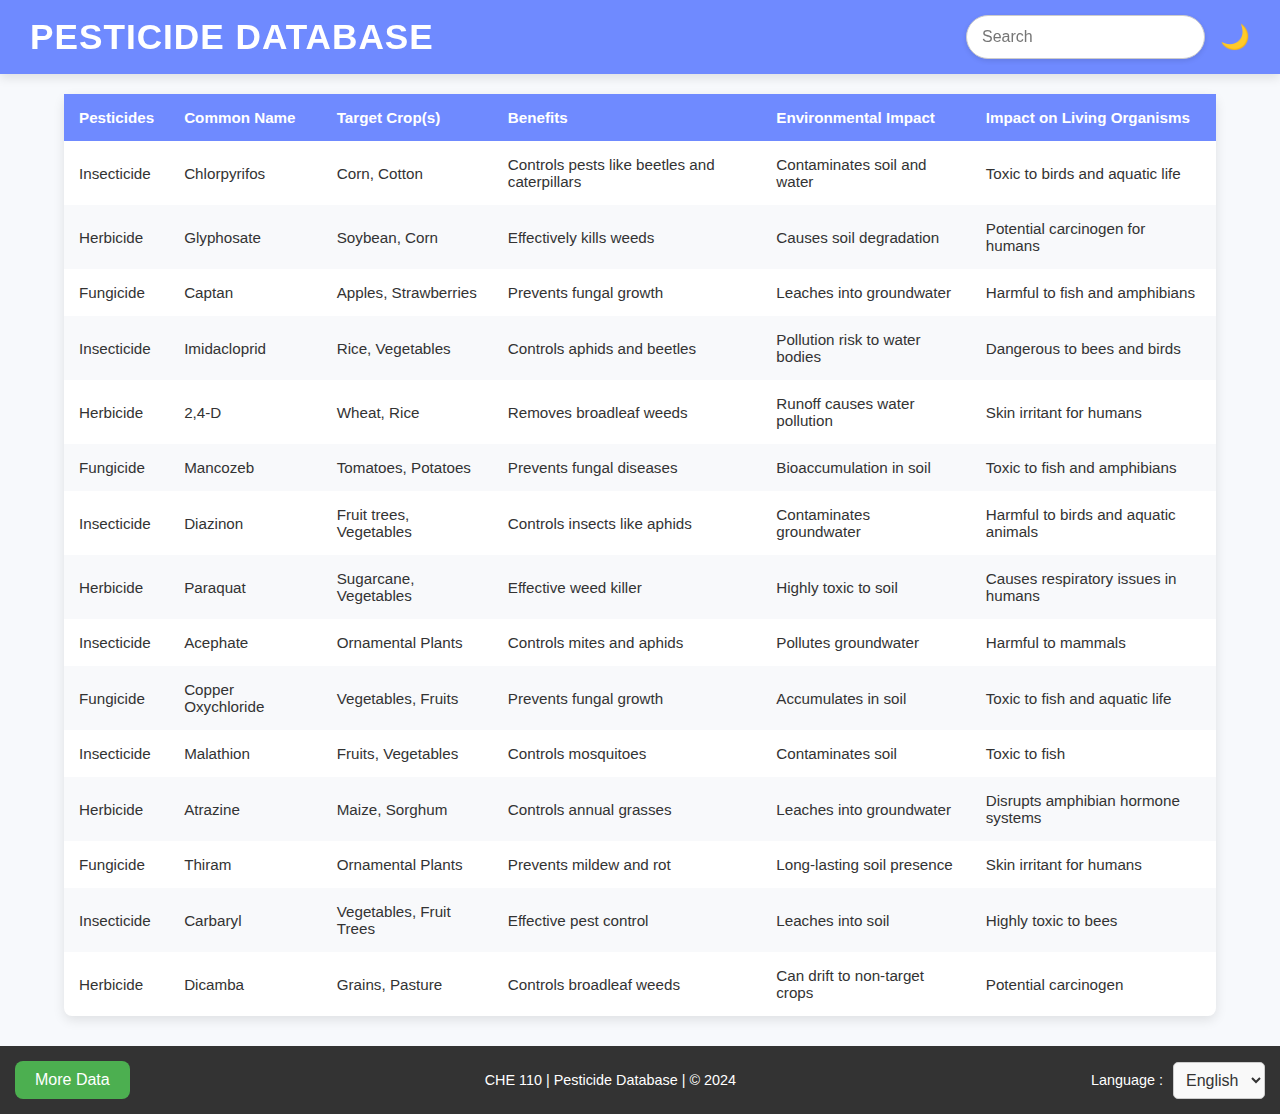
==== commit 854d3601: "added Index.html" ====
--- a/index.html
+++ b/index.html
@@ -7,6 +7,7 @@
     <meta name="viewport" content="width=device-width, initial-scale=1.0">
     <title>Search Database</title>
     <link rel="stylesheet" href="style.css">
+    <link rel="shortcut icon" type="x-icon" href="icon.png"
     <link href="https://fonts.googleapis.com/css2?family=Roboto:wght@400;500;700&family=Poppins:wght@300;500;700&display=swap" rel="stylesheet">
 </head>
 
--- a/style.css
+++ b/style.css
@@ -20,7 +20,7 @@
 header {
     position: sticky;
     top: 0;
-    background-color: #4CAF50;
+    background-color: #6f8aff;
     padding: 15px 30px;
     display: flex;
     justify-content: space-between;
@@ -56,7 +56,6 @@
         opacity: 0;
         transform: translateX(-100%);
     }
-
     to {
         opacity: 1;
         transform: translateX(0);
@@ -83,11 +82,11 @@
 
 .header-right input:focus {
     background-color: #f1f1f1;
-    border-color: #4CAF50;
+    border-color: #6f8aff;
     transform: scale(1.05);
 }
 
-.header-right button {
+.header-right button, select {
     background: none;
     border: none;
     cursor: pointer;
@@ -96,12 +95,21 @@
     transition: color 0.3s ease;
 }
 
-.header-right button:hover {
-    color: #4CAF50;
+.header-right button:hover, select:hover {
+    color: #6f8aff;
 }
 
 #theme-toggle:hover {
     opacity: 0.8;
+}
+
+/* Language Sections */
+.language-section {
+    display: none;
+}
+
+.language-section.active {
+    display: block;
 }
 
 /* Table Styling */
@@ -121,12 +129,11 @@
 }
 
 table thead {
-    background-color: #4CAF50;
+    background-color: #6f8aff;
     color: #fff;
 }
 
-table th,
-table td {
+table th, table td {
     padding: 15px;
     text-align: left;
     font-size: 0.95em;
@@ -180,31 +187,117 @@
         opacity: 0;
         transform: translateY(10px);
     }
-
     to {
         opacity: 1;
         transform: translateY(0);
     }
 }
 
-/* Button Styling */
-.btn {
-    padding: 12px 20px;
-    background-color: #4CAF50;
-    color: white;
+/* Footer styling */
+footer {
+    padding: 15px;
+    text-align: center;
+    background-color: #333;
+    color: #fff;
+    position: relative;
+    display: flex;
+    justify-content: space-between;
+    align-items: center;
+}
+
+.footer-right {
+    display: flex;
+    align-items: center;
+    gap: 10px;
+}
+
+/* Animated dropdown styling */
+.animated-dropdown {
+    font-family: 'Poppins', sans-serif;
+    padding: 5px;
+    background-color: #fff;
+    border: 1px solid #ccc;
+    border-radius: 5px;
+    outline: none;
+    transition: transform 0.3s ease, box-shadow 0.3s ease;
+}
+
+/* Animation effect */
+.animated-dropdown:hover {
+    transform: scale(1.05);
+    box-shadow: 0 4px 10px rgba(0, 0, 0, 0.2);
+}
+
+/* Button styling */
+.animated-button {
+    font-family: 'Poppins', sans-serif;
+    background-color: #4CAF50; /* Green background */
+    color: white; /* White text */
+    padding: 10px 20px;
     border: none;
-    border-radius: 30px;
+    border-radius: 8px;
     cursor: pointer;
-    font-size: 1em;
-    transition: background-color 0.3s ease, transform 0.2s ease;
-}
-
-.btn:hover {
-    background-color: #45a049;
+    font-size: 1rem;
+    transition: background-color 0.3s ease, transform 0.3s ease, box-shadow 0.3s ease;
+    outline: none;
+}
+
+.animated-button:hover {
+    background-color: #45a049; /* Darker green on hover */
+    transform: scale(1.1); /* Slightly larger on hover */
+    box-shadow: 0 6px 15px rgba(0, 0, 0, 0.2); /* Adds shadow on hover */
+}
+
+.animated-button:active {
+    transform: scale(0.98); /* Slightly smaller on click */
+    box-shadow: 0 3px 10px rgba(0, 0, 0, 0.1); /* Softer shadow on click */
+}
+
+/* Animated dropdown styling */
+.animated-dropdown {
+    padding: 5px;
+    border: 1px solid #ccc;
+    border-radius: 5px;
+    outline: none;
+    transition: transform 0.3s ease, box-shadow 0.3s ease;
+}
+
+.animated-dropdown:hover {
     transform: scale(1.05);
-}
-
-.btn:focus {
-    outline: none;
-    box-shadow: 0 0 10px rgba(0, 128, 0, 0.6);
-}
+    box-shadow: 0 4px 10px rgba(0, 0, 0, 0.2);
+}
+
+/* Language Select dropdown styling */
+.animated-dropdown {
+    padding: 8px;
+    border: 1px solid #ccc;
+    border-radius: 5px;
+    outline: none;
+    background-color: #f9f9f9;
+    font-family: 'Poppins', sans-serif;
+    font-size: 1rem;
+    color: #333;
+    transition: transform 0.3s ease, box-shadow 0.3s ease, background-color 0.3s ease;
+}
+
+/* On hover, scale up the dropdown and add shadow */
+.animated-dropdown:hover {
+    transform: scale(1.05);
+    box-shadow: 0 4px 10px rgba(0, 0, 0, 0.2);
+    background-color: #f0f0f0; /* Slight background change on hover */
+}
+
+/* On focus, add a more intense shadow and subtle background color */
+.animated-dropdown:focus {
+    background-color: #e8e8e8;
+    box-shadow: 0 6px 15px rgba(0, 0, 0, 0.3);
+    border-color: #4CAF50; /* Green border on focus */
+    transform: scale(1.05); /* Slight scale effect */
+}
+
+/* When the language is selected, it appears with a clean and subtle shadow */
+.animated-dropdown:active {
+    box-shadow: 0 3px 8px rgba(0, 0, 0, 0.15);
+    background-color: #e8e8e8;
+}
+
